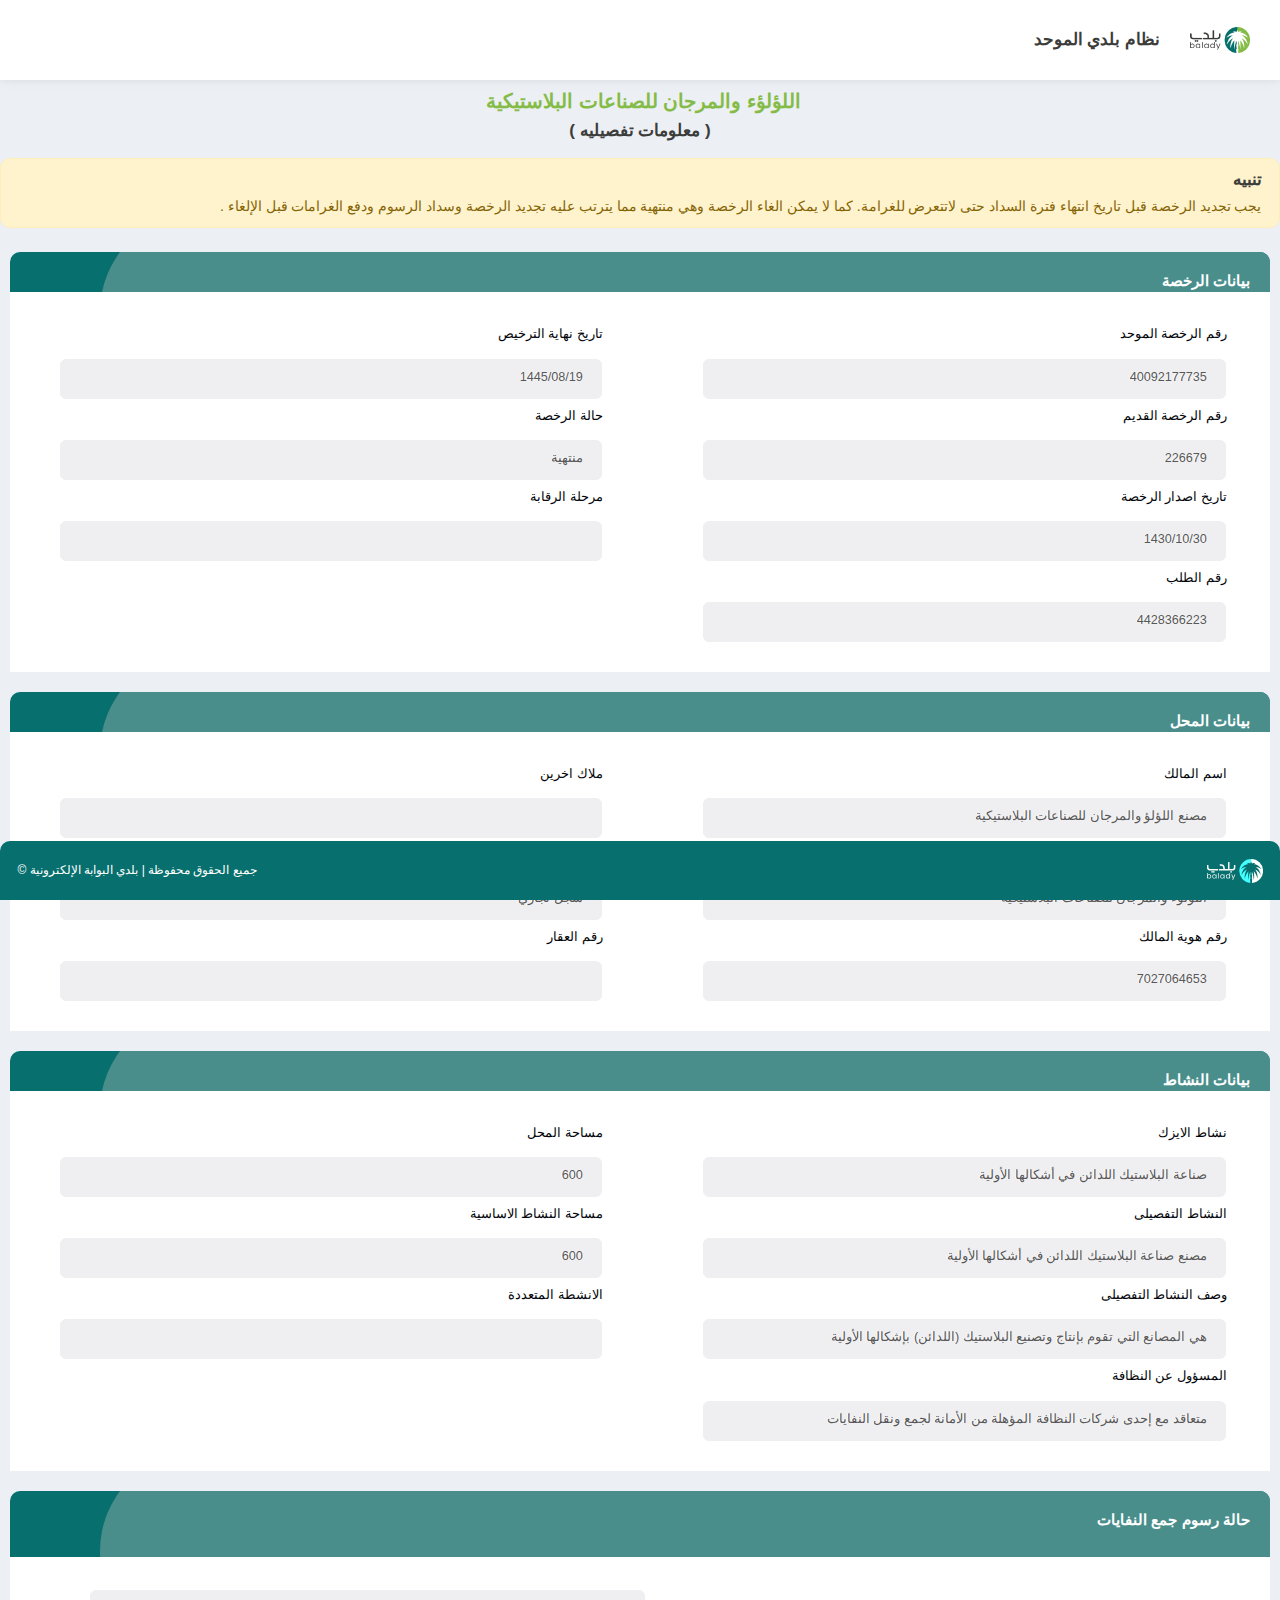
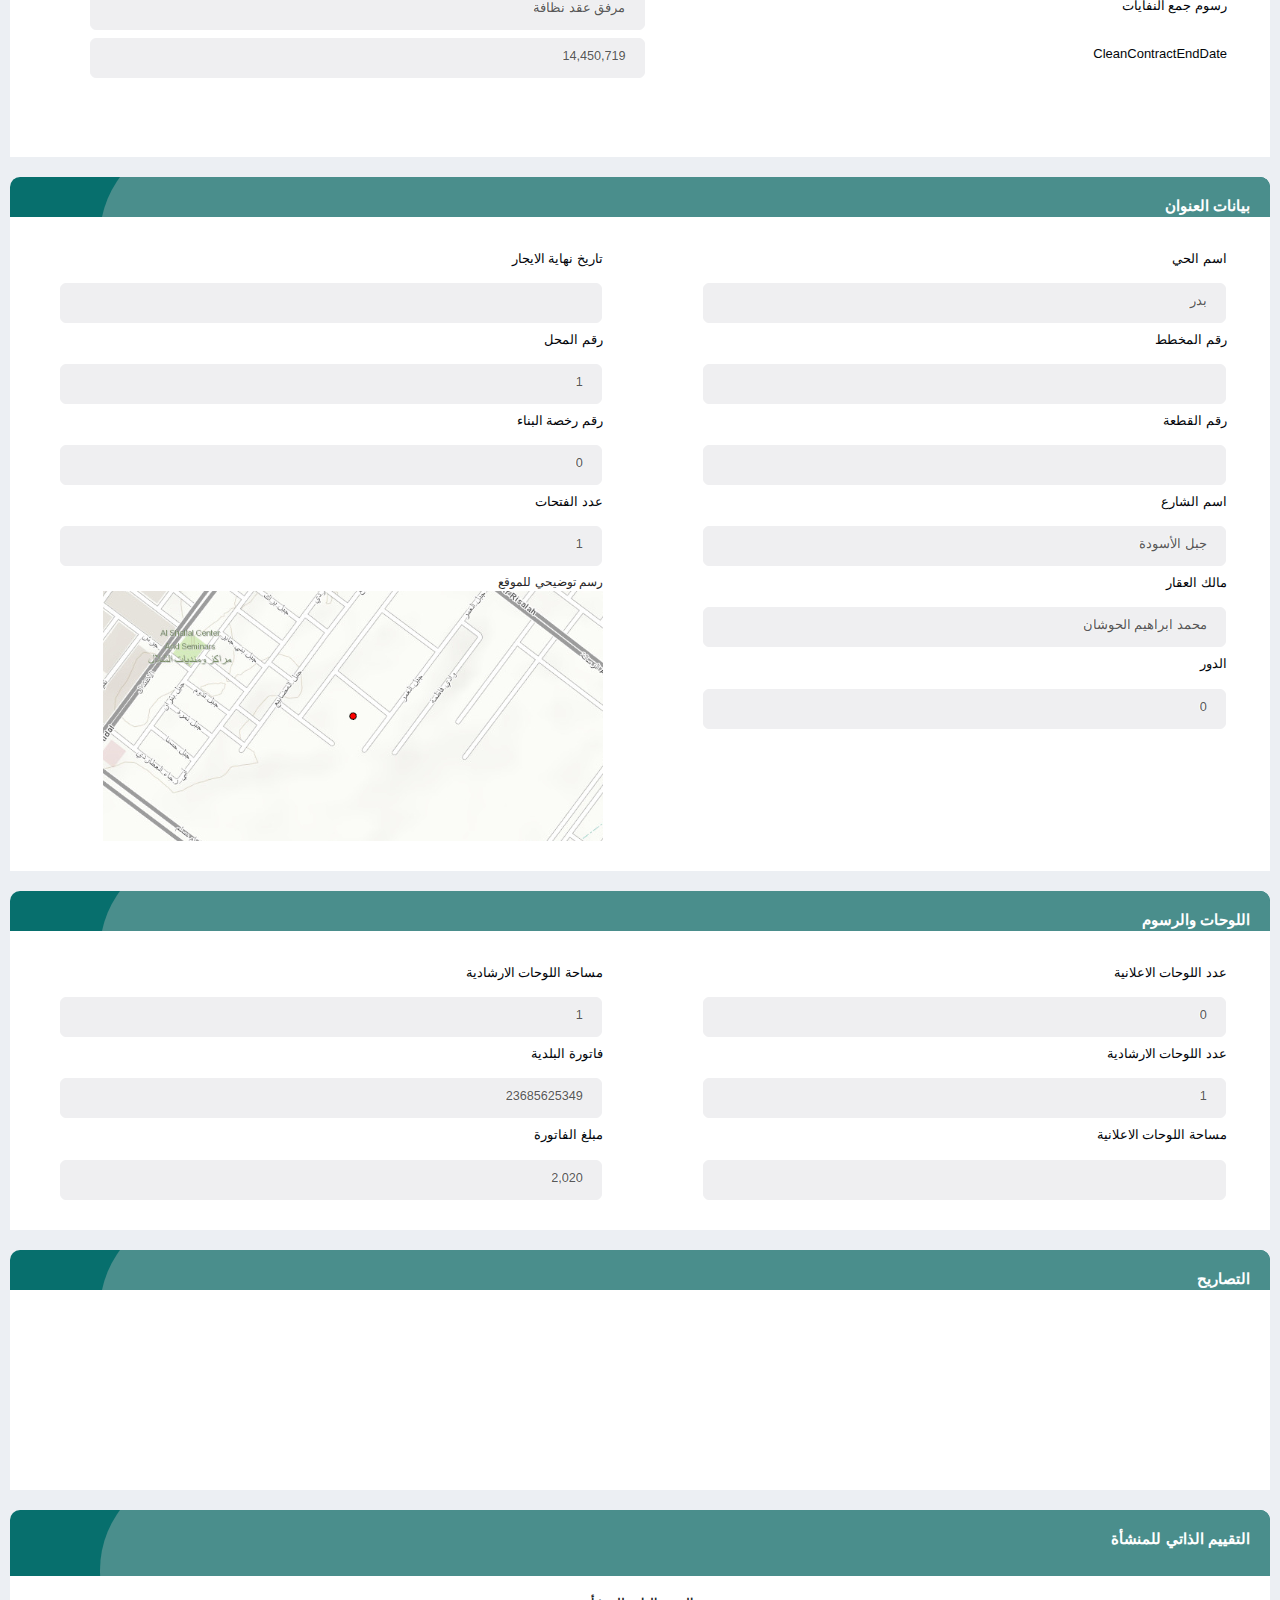
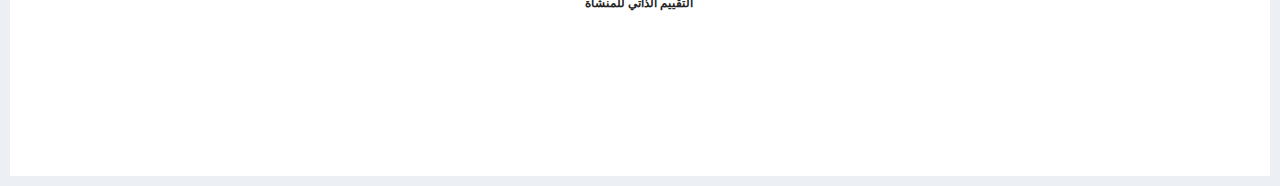
==== index.html @ 59741f74 "fix" ====
<!DOCTYPE html>
<!-- saved from url=(0180)https://ebalady.momra.gov.sa/commercial/faces/LicencesDetail.jsf;jsessionid=g1L6A8FJ-UiCAwUPa-WXyd2KSalefdSKQhQAoCjek-YLvc-sAcTL!297553697?data=bGljZW5zZU51bWJlcj00MDA5MjE3NzczNQ== -->
<html class="p_AFMaximized" dir="rtl" lang="ar">

<head>
  <meta http-equiv="Content-Type" content="text/html; charset=UTF-8">
  <title>تفاصيل رخصة تجارية</title>
  <script>if (window.history && window.history.replaceState) window.history.replaceState(null, null, document.location.href.replace(/_afrLoop=[^&^#]*&*|_afrWindowMode=[^&^#]*&*|Adf-Window-Id=[^&^#]*&*|_afrPage=[^&^#]*&*|_afrRedirect=[^&^#]*&*|Adf-Page-Id=[^&^#]*&*|_afrMT=[^&^#]*&*|_afrFS=[^&^#]*&*|_afrMFW=[^&^#]*&*|_afrMFH=[^&^#]*&*|_afrMFDH=[^&^#]*&*|_afrMFDW=[^&^#]*&*|_afrMFC=[^&^#]*&*|_afrMFCI=[^&^#]*&*|_afrMFM=[^&^#]*&*|_afrMFR=[^&^#]*&*|_afrMFG=[^&^#]*&*|_afrMFS=[^&^#]*&*|_afrMFO=[^&^#]*&*|_afrTC=[^&^#]*&*|/g, '').replace(/[\?&]+$|[\?&]+(?=#)/, ''));</script>
  <link data-afr-stylesheet="true" rel="stylesheet" type="text/css" afrres="true" href="./تفاصيل رخصة تجارية_files/css">
  <link data-afr-stylesheet="true" rel="stylesheet" type="text/css" afrres="true"
    href="./تفاصيل رخصة تجارية_files/css(1)">
  <link data-afr-stylesheet="true" rel="stylesheet" type="text/css" afrres="true"
    href="./تفاصيل رخصة تجارية_files/bootstrap.min.css">
  <link data-afr-stylesheet="true" rel="stylesheet" type="text/css" afrres="true"
    href="./تفاصيل رخصة تجارية_files/lite-blue.css">
  <link data-afr-stylesheet="true" rel="stylesheet" type="text/css" afrres="true"
    href="./تفاصيل رخصة تجارية_files/datatables.min.css">
  <link data-afr-stylesheet="true" rel="stylesheet" type="text/css" afrres="true"
    href="./تفاصيل رخصة تجارية_files/custom2.css">
  <link data-afr-stylesheet="true" rel="stylesheet" type="text/css" afrres="true"
    href="./تفاصيل رخصة تجارية_files/responsive.css">
  <link data-afr-stylesheet="1" rel="stylesheet" type="text/css" charset="UTF-8"
    href="./تفاصيل رخصة تجارية_files/commercial-desktop-mcupw1--d-webkit-537-d-rtl-d--s-s-c.css">
  <link type="text/css" rel="stylesheet" href="./تفاصيل رخصة تجارية_files/css2">
</head>

<body class="x13d p_AFMaximized" data-new-gr-c-s-check-loaded="14.1157.0" data-gr-ext-installed="">
  <noscript>&#1578;&#1587;&#1578;&#1582;&#1583;&#1605; &#1607;&#1584;&#1607; &#1575;&#1604;&#1589;&#1601;&#1581;&#1577;
    &#1580;&#1575;&#1601;&#1575; &#1575;&#1587;&#1603;&#1585;&#1576;&#1578;&#1548; &#1608;&#1605;&#1606; &#1579;&#1605;
    &#1601;&#1607;&#1610; &#1578;&#1578;&#1591;&#1604;&#1576; &#1605;&#1578;&#1589;&#1601;&#1581;&#1611;&#1575;
    &#1605;&#1583;&#1593;&#1608;&#1605;&#1611;&#1575; &#1576;&#1580;&#1575;&#1601;&#1575;
    &#1575;&#1587;&#1603;&#1585;&#1576;&#1578;. &#1575;&#1604;&#1605;&#1578;&#1589;&#1601;&#1581;
    &#1604;&#1583;&#1610;&#1603; &#1594;&#1610;&#1585; &#1605;&#1583;&#1593;&#1608;&#1605;
    &#1576;&#1580;&#1575;&#1601;&#1575; &#1575;&#1587;&#1603;&#1585;&#1576;&#1578;.</noscript>
  <style>
    .x1fo {
      display: table;
      position: fixed;
      top: 0px;
      width: 100%;
      height: 100%;
      background-color: white;
      color: black;
      z-index: 3201;
      left: auto;
      right: 0px
    }

    .x1fp {
      display: table-cell;
      vertical-align: middle;
      text-align: center
    }

    .x1fq {
      display: table;
      margin-left: auto;
      margin-right: auto;
      white-space: nowrap
    }

    .x1fr {
      font-family: 'JF Flat Regular', Sans-Serif;
      display: none
    }
  </style>
  <div id="afr::Splash" class="x1fo" style="display: none;">
    <div class="x1fp"><span class="x1fq"><span class="x1fr">جارٍ التحميل...</span></span></div>
  </div>
  <script type="text/javascript"
    language="javascript">function AdfUpdateSplashDisplay(d) { document.getElementById('afr::Splash').style.display = d; } try { if (window.localStorage) { if (window.localStorage.getItem('oracle.adfinternal.view.rich.splashScreenShown')) { AdfUpdateSplashDisplay('none'); window.AdfSplashHideTime = (new Date()).getTime(); } else { window.localStorage.setItem('oracle.adfinternal.view.rich.splashScreenShown', 1); } } } catch (e) { }</script>
  <script type="text/javascript"
    language="javascript">function AdfAddStyleSheet(h) { var l = document.createElement('link'); l.setAttribute('data-afr-stylesheet', '1'); l.setAttribute('rel', 'stylesheet'); l.setAttribute('type', 'text/css'); l.setAttribute('charset', 'UTF-8'); l.setAttribute('href', h); document.getElementsByTagName('head')[0].appendChild(l); } AdfAddStyleSheet('/commercial/adf/styles/cache/commercial-desktop-mcupw1--d-webkit-537-d-rtl-d--s-s-c.css');</script>
  <script type="text/javascript" src="./تفاصيل رخصة تجارية_files/Localepwuhh9.js.download"></script>
  <script type="text/javascript" src="./تفاصيل رخصة تجارية_files/boot-90btl4.js.download"></script>
  <script type="text/javascript"></script>
  <script type="text/javascript"
    language="javascript">if (window.AdfSplashHideTime && ((new Date()).getTime() - AdfSplashHideTime > 300)) { AdfUpdateSplashDisplay('block'); }</script>
  <script
    type="text/javascript">AdfLogger.DEFAULT_LEVEL = AdfLogger.OFF; var checkAgentSupport = true; AdfAgent._MIN_IE_VERSION = parseFloat(9.0); AdfAgent._MIN_CHROME_VERSION = parseFloat(18.0); AdfAgent._MIN_SAFARI_VERSION = parseFloat(5.0); AdfAgent._MIN_FIREFOX_VERSION = parseFloat(14.0); AdfAgent._UNSUPPORTED_BROWSER_ALERT = "أنت تستخدم متصفحًا غير مدعوم. المتصفحات المدعومة هي Internet Explorer 9.0 والإصدارات التالية، ومتصفح Firefox 14.0 والإصدارات التالية، ومتصفح Safari 5.0 والإصدارات التالية، ومتصفح Google Chrome 18.0 والإصدارات التالية."; AdfAgent.setInstance(AdfAgent.getAgent(window)); var lookAndFeel = new AdfDhtmlLookAndFeel(window); AdfAgent._LOG_WRITERS = "NativeLogWriter"; AdfPage.setInstance(lookAndFeel.createPage()); var page = AdfPage.PAGE; page.setBaseResourceUrl("/commercial"); page.__setAutomationEnabled(false); page.__setCssSelectorsUncompressed(false); page.setAnimationEnabled(true); page.__setSessionIdentifier('g1L6A8FJ-UiCAwUPa-WXyd2KSalefdSKQhQAoCjek-YLvc-sAcTL!297553697!1709296566601'); page.__setOutputMode('default'); page.__disableDirtyDataRetainPPR()</script>
  <script type="text/javascript" src="./تفاصيل رخصة تجارية_files/core-xty4fu.js.download"></script>
  <script type="text/javascript" src="./تفاصيل رخصة تجارية_files/AdfTranslations-faz1oq_ar.js.download"></script>
  <script type="text/javascript" src="./تفاصيل رخصة تجارية_files/jquery.min.js.download"></script>
  <script type="text/javascript" src="./تفاصيل رخصة تجارية_files/jquery-3.3.1.min.js.download"></script>
  <script type="text/javascript" src="./تفاصيل رخصة تجارية_files/init.js.download"></script><iframe
    name="afr::PushIframe" id="afr::PushIframe" style="display:none"
    src="./تفاصيل رخصة تجارية_files/blank.html"></iframe><input type="hidden" id="oracle.adf.view.faces.RICH_UPDATE">
  <div id="d1" class=""><a id="d1::skip"
      href="https://ebalady.momra.gov.sa/commercial/faces/LicencesDetail.jsf;jsessionid=g1L6A8FJ-UiCAwUPa-WXyd2KSalefdSKQhQAoCjek-YLvc-sAcTL!297553697?data=bGljZW5zZU51bWJlcj00MDA5MjE3NzczNQ==#"
      class="x19i" style="display: none;">التخطي إلى المحتوى الرئيسي.</a><span id="afr::ATStatus"
      class="p_OraHiddenLabel" role="status" aria-live="polite" aria-atomic="true"></span>

    <meta name="viewport" content="width=device-width, height=device-height, initial-scale=1.0, viewport-fit=cover">
    <meta name="apple-mobile-web-app-capable" content="yes">
    <meta http-equiv="X-UA-Compatible" content="IE=edge">
    <meta name="robots" content="noindex">
    <link rel="shortcut icon" type="image/x-icon"
      href="https://apps.balady.gov.sa/baladycdn/backend/v1/assets/images/fav.ico">
    <div class=""><span id="dc_pgl5" class="main-header x1a"><span id="pt_pgl3" class="logo x1a"><img id="pt_i1"
            class="xl0" src="./تفاصيل رخصة تجارية_files/logo.png"></span><span id="dc_pgl4" class="d-flex x1a">
          <h4 class="m-0"><span class="mr-2">نظام بلدي الموحد</span>
          </h4>
        </span>
        <div style="margin: auto">
          &nbsp;
        </div>
      </span>
    </div>
    <form id="f1" name="f1" class="x137" method="POST"
      action="https://ebalady.momra.gov.sa/commercial/faces/LicencesDetail.jsf">
      <div id="r1" class="xui"><span id="r1:0:pgl001" class="row x1a"
          style="justify-content: center; margin: 10px auto ;"><span id="r1:0:pgl02" class="col-md-12 x1a">
            <h3 style="color: #85bc47;text-align: center;"><span class="mr-2" id="r1:0:ot1">اللؤلؤء والمرجان للصناعات
                البلاستيكية</span>
            </h3>
          </span>
          <h4>( معلومات تفصيليه )</h4>
        </span><span id="r1:0:j_id747957323_7415e55f" class="alert alert-warning x1a" style="text-align: justify;">
          <h4>تنبيه</h4>
          يجب تجديد الرخصة قبل تاريخ انتهاء فترة السداد حتى لاتتعرض للغرامة. كما لا يمكن الغاء الرخصة وهي منتهية مما
          يترتب
          عليه تجديد الرخصة وسداد الرسوم ودفع الغرامات قبل الإلغاء .
        </span>
        <div id="r1:0:pb01" class="xt7" style="max-height:100% !important;">
          <table class="xuk p_AFCore p_AFDefault p_AFNotDisclosed" cellpadding="0" cellspacing="0" border="0" width="0"
            summary="" role="presentation">
            <tbody>
              <tr>
                <td style="white-space:nowrap" class="xv0">
                  <h1 class="xv2">بيانات الرخصة</h1>
                </td>
              </tr>
            </tbody>
          </table>
          <div class="xvl p_AFCore p_AFDefault">
            <div class="x5s p_AFCore p_AFDefault" id="r1:0:pb01::content">
              <div id="r1:0:pfl001" class="x19">
                <table cellpadding="0" cellspacing="0" border="0" summary="" role="presentation" style="width: auto">
                  <tbody>
                    <tr>
                      <td class="x4w" colspan="1" width="50%">
                        <table cellpadding="0" cellspacing="0" border="0" width="100%" summary="" role="presentation">
                          <tbody>
                            <tr>
                              <td>
                                <table class="x1u p_AFReadOnly" id="r1:0:it26" cellpadding="0" cellspacing="0"
                                  border="0" summary="" role="presentation">
                                  <tbody>
                                    <tr>
                                      <td class="xu x50" valign="top"><label class="af_inputText_label-text">رقم الرخصة
                                          الموحد</label></td>
                                    </tr>
                                    <tr>
                                      <td valign="top" class="xvo"><span id="r1:0:it26::content" style="width:9em;"
                                          class="x25">40092177735</span></td>
                                    </tr>
                                  </tbody>
                                </table>
                              </td>
                            </tr>
                            <tr>
                              <td>
                                <table class="x1u p_AFReadOnly" id="r1:0:it27" cellpadding="0" cellspacing="0"
                                  border="0" summary="" role="presentation">
                                  <tbody>
                                    <tr>
                                      <td class="xu x50" valign="top"><label class="af_inputText_label-text">رقم الرخصة
                                          القديم</label></td>
                                    </tr>
                                    <tr>
                                      <td valign="top" class="xvo"><span id="r1:0:it27::content" style="width:15em;"
                                          class="x25">226679</span>
                                        <script type="text/javascript">var _locale = 'ar'; var _tLocale = 'ar';</script>
                                        <script type="text/javascript"
                                          src="./تفاصيل رخصة تجارية_files/LocaleElements_arpwuhh9.js.download"></script>
                                        <script type="text/javascript"
                                          src="./تفاصيل رخصة تجارية_files/CoreFmtpwuhh9.js.download"></script>
                                      </td>
                                    </tr>
                                  </tbody>
                                </table>
                              </td>
                            </tr>
                            <tr>
                              <td>
                                <table class="x1u p_AFReadOnly" id="r1:0:it29" cellpadding="0" cellspacing="0"
                                  border="0" summary="" role="presentation">
                                  <tbody>
                                    <tr>
                                      <td class="xu x50" valign="top"><label class="af_inputText_label-text">تاريخ اصدار
                                          الرخصة</label></td>
                                    </tr>
                                    <tr>
                                      <td valign="top" class="xvo"><span id="r1:0:it29::content" style="width:2000em;"
                                          class="x25">1430/10/30</span></td>
                                    </tr>
                                  </tbody>
                                </table>
                              </td>
                            </tr>
                            <tr>
                              <td>
                                <table class="x1u p_AFReadOnly" id="r1:0:it28" cellpadding="0" cellspacing="0"
                                  border="0" summary="" role="presentation">
                                  <tbody>
                                    <tr>
                                      <td class="xu x50" valign="top"><label class="af_inputText_label-text">رقم
                                          الطلب</label></td>
                                    </tr>
                                    <tr>
                                      <td valign="top" class="xvo"><span id="r1:0:it28::content" style="width:9em;"
                                          class="x25">4428366223</span></td>
                                    </tr>
                                  </tbody>
                                </table>
                              </td>
                            </tr>
                          </tbody>
                        </table>
                      </td>
                      <td class="x4w" colspan="1">
                        <table cellpadding="0" cellspacing="0" border="0" width="100%" summary="" role="presentation">
                          <tbody>
                            <tr>
                              <td>
                                <table class="x1u p_AFReadOnly" id="r1:0:it2" cellpadding="0" cellspacing="0" border="0"
                                  summary="" role="presentation">
                                  <tbody>
                                    <tr>
                                      <td class="xu x50" valign="top"><label class="af_inputText_label-text">تاريخ نهاية
                                          الترخيص</label></td>
                                    </tr>
                                    <tr>
                                      <td valign="top" class="xvo"><span id="r1:0:it2::content" style="width:2000em;"
                                          class="x25">1445/08/19</span></td>
                                    </tr>
                                  </tbody>
                                </table>
                              </td>
                            </tr>
                            <tr>
                              <td>
                                <table class="x1u p_AFReadOnly" id="r1:0:it88" cellpadding="0" cellspacing="0"
                                  border="0" summary="" role="presentation">
                                  <tbody>
                                    <tr>
                                      <td class="xu x50" valign="top"><label class="af_inputText_label-text">حالة
                                          الرخصة</label></td>
                                    </tr>
                                    <tr>
                                      <td valign="top" class="xvo"><span id="r1:0:it88::content" style="width:2000em;"
                                          class="x25">منتهية</span></td>
                                    </tr>
                                  </tbody>
                                </table>
                              </td>
                            </tr>
                            <tr>
                              <td>
                                <table class="x1u p_AFReadOnly" id="r1:0:it98" cellpadding="0" cellspacing="0"
                                  border="0" summary="" role="presentation">
                                  <tbody>
                                    <tr>
                                      <td class="xu x50" valign="top"><label class="af_inputText_label-text">مرحلة
                                          الرقابة</label></td>
                                    </tr>
                                    <tr>
                                      <td valign="top" class="xvo"><span id="r1:0:it98::content" style="width:2000em;"
                                          class="x25"></span></td>
                                    </tr>
                                  </tbody>
                                </table>
                              </td>
                            </tr>
                          </tbody>
                        </table>
                      </td>
                    </tr>
                  </tbody>
                </table>
              </div>
            </div>
          </div>
        </div>
        <div id="r1:0:pb02" class="xt7" style="max-height:100% !important;">
          <table class="xuk p_AFCore p_AFDefault p_AFNotDisclosed" cellpadding="0" cellspacing="0" border="0" width="0"
            summary="" role="presentation">
            <tbody>
              <tr>
                <td style="white-space:nowrap" class="xv0">
                  <h1 class="xv2">بيانات المحل</h1>
                </td>
              </tr>
            </tbody>
          </table>
          <div class="xvl p_AFCore p_AFDefault">
            <div class="x5s p_AFCore p_AFDefault" id="r1:0:pb02::content">
              <div id="r1:0:pfl002" class="x19">
                <table cellpadding="0" cellspacing="0" border="0" summary="" role="presentation" style="width: auto">
                  <tbody>
                    <tr>
                      <td class="x4w" colspan="1" width="50%">
                        <table cellpadding="0" cellspacing="0" border="0" width="100%" summary="" role="presentation">
                          <tbody>
                            <tr>
                              <td>
                                <table class="x1u p_AFReadOnly" id="r1:0:it31" cellpadding="0" cellspacing="0"
                                  border="0" summary="" role="presentation">
                                  <tbody>
                                    <tr>
                                      <td class="xu x50" valign="top"><label class="af_inputText_label-text">اسم
                                          المالك</label></td>
                                    </tr>
                                    <tr>
                                      <td valign="top" class="xvo"><span id="r1:0:it31::content" style="width:2000em;"
                                          class="x25">مصنع اللؤلؤ والمرجان للصناعات البلاستيكية </span></td>
                                    </tr>
                                  </tbody>
                                </table>
                              </td>
                            </tr>
                            <tr>
                              <td>
                                <table class="x1u p_AFReadOnly" id="r1:0:it55" cellpadding="0" cellspacing="0"
                                  border="0" summary="" role="presentation">
                                  <tbody>
                                    <tr>
                                      <td class="xu x50" valign="top"><label class="af_inputText_label-text">اسم
                                          المحل</label></td>
                                    </tr>
                                    <tr>
                                      <td valign="top" class="xvo"><span id="r1:0:it55::content" style="width:250em;"
                                          class="x25">اللؤلؤء والمرجان للصناعات البلاستيكية</span></td>
                                    </tr>
                                  </tbody>
                                </table>
                              </td>
                            </tr>
                            <tr>
                              <td>
                                <table class="x1u p_AFReadOnly" id="r1:0:it32" cellpadding="0" cellspacing="0"
                                  border="0" summary="" role="presentation">
                                  <tbody>
                                    <tr>
                                      <td class="xu x50" valign="top"><label class="af_inputText_label-text">رقم هوية
                                          المالك</label></td>
                                    </tr>
                                    <tr>
                                      <td valign="top" class="xvo"><span id="r1:0:it32::content" style="width:127em;"
                                          class="x25">7027064653</span></td>
                                    </tr>
                                  </tbody>
                                </table>
                              </td>
                            </tr>
                          </tbody>
                        </table>
                      </td>
                      <td class="x4w" colspan="1">
                        <table cellpadding="0" cellspacing="0" border="0" width="100%" summary="" role="presentation">
                          <tbody>
                            <tr>
                              <td>
                                <table class="x1u p_AFReadOnly" id="r1:0:it34" cellpadding="0" cellspacing="0"
                                  border="0" summary="" role="presentation">
                                  <tbody>
                                    <tr>
                                      <td class="xu x50" valign="top"><label class="af_inputText_label-text">ملاك
                                          اخرين</label></td>
                                    </tr>
                                    <tr>
                                      <td valign="top" class="xvo"><span id="r1:0:it34::content" style="width:127em;"
                                          class="x25"></span></td>
                                    </tr>
                                  </tbody>
                                </table>
                              </td>
                            </tr>
                            <tr>
                              <td>
                                <table class="x1u p_AFReadOnly" id="r1:0:it36" cellpadding="0" cellspacing="0"
                                  border="0" summary="" role="presentation">
                                  <tbody>
                                    <tr>
                                      <td class="xu x50" valign="top"><label class="af_inputText_label-text">نوع هوية
                                          المالك</label></td>
                                    </tr>
                                    <tr>
                                      <td valign="top" class="xvo"><span id="r1:0:it36::content" style="width:2000em;"
                                          class="x25">سجل تجاري</span></td>
                                    </tr>
                                  </tbody>
                                </table>
                              </td>
                            </tr>
                            <tr>
                              <td>
                                <table class="x1u p_AFReadOnly" id="r1:0:it9" cellpadding="0" cellspacing="0" border="0"
                                  summary="" role="presentation">
                                  <tbody>
                                    <tr>
                                      <td class="xu x50" valign="top"><label class="af_inputText_label-text">رقم
                                          العقار</label></td>
                                    </tr>
                                    <tr>
                                      <td valign="top" class="xvo"><span id="r1:0:it9::content" style="width:50em;"
                                          class="x25"></span></td>
                                    </tr>
                                  </tbody>
                                </table>
                              </td>
                            </tr>
                          </tbody>
                        </table>
                      </td>
                    </tr>
                  </tbody>
                </table>
              </div>
            </div>
          </div>
        </div>
        <div id="r1:0:pb03" class="xt7" style="max-height:100% !important;">
          <table class="xuk p_AFCore p_AFDefault p_AFNotDisclosed" cellpadding="0" cellspacing="0" border="0" width="0"
            summary="" role="presentation">
            <tbody>
              <tr>
                <td style="white-space:nowrap" class="xv0">
                  <h1 class="xv2">بيانات النشاط</h1>
                </td>
              </tr>
            </tbody>
          </table>
          <div class="xvl p_AFCore p_AFDefault">
            <div class="x5s p_AFCore p_AFDefault" id="r1:0:pb03::content">
              <div id="r1:0:pfl003" class="x19">
                <table cellpadding="0" cellspacing="0" border="0" summary="" role="presentation" style="width: auto">
                  <tbody>
                    <tr>
                      <td class="x4w" colspan="1" width="50%">
                        <table cellpadding="0" cellspacing="0" border="0" width="100%" summary="" role="presentation">
                          <tbody>
                            <tr>
                              <td>
                                <table class="x1u p_AFReadOnly" id="r1:0:it54" cellpadding="0" cellspacing="0"
                                  border="0" summary="" role="presentation">
                                  <tbody>
                                    <tr>
                                      <td class="xu x50" valign="top"><label class="af_inputText_label-text">نشاط
                                          الايزك</label></td>
                                    </tr>
                                    <tr>
                                      <td valign="top" class="xvo"><span id="r1:0:it54::content" style="width:500em;"
                                          class="x25">صناعة البلاستيك اللدائن في أشكالها الأولية</span></td>
                                    </tr>
                                  </tbody>
                                </table>
                              </td>
                            </tr>
                            <tr>
                              <td>
                                <table class="x1u p_AFReadOnly" id="r1:0:it53" cellpadding="0" cellspacing="0"
                                  border="0" summary="" role="presentation">
                                  <tbody>
                                    <tr>
                                      <td class="xu x50" valign="top"><label class="af_inputText_label-text">النشاط
                                          التفصيلى</label></td>
                                    </tr>
                                    <tr>
                                      <td valign="top" class="xvo"><span id="r1:0:it53::content" style="width:2000em;"
                                          class="x25">مصنع صناعة البلاستيك اللدائن في أشكالها الأولية</span></td>
                                    </tr>
                                  </tbody>
                                </table>
                              </td>
                            </tr>
                            <tr>
                              <td>
                                <table class="x1u p_AFReadOnly" id="r1:0:it7" cellpadding="0" cellspacing="0" border="0"
                                  summary="" role="presentation">
                                  <tbody>
                                    <tr>
                                      <td class="xu x50" valign="top"><label class="af_inputText_label-text">وصف النشاط
                                          التفصيلى</label></td>
                                    </tr>
                                    <tr>
                                      <td valign="top" class="xvo"><span id="r1:0:it7::content" style="width:2000em;"
                                          class="x25">هي المصانع التي تقوم بإنتاج وتصنيع البلاستيك (اللدائن) بإشكالها
                                          الأولية</span></td>
                                    </tr>
                                  </tbody>
                                </table>
                              </td>
                            </tr>
                            <tr>
                              <td>
                                <table class="x1u p_AFReadOnly" id="r1:0:it60" cellpadding="0" cellspacing="0"
                                  border="0" summary="" role="presentation">
                                  <tbody>
                                    <tr>
                                      <td class="xu x50" valign="top"><label class="af_inputText_label-text">المسؤول عن
                                          النظافة</label></td>
                                    </tr>
                                    <tr>
                                      <td valign="top" class="xvo"><span id="r1:0:it60::content" style="width:33em;"
                                          class="x25">متعاقد مع إحدى شركات النظافة المؤهلة من الأمانة لجمع ونقل
                                          النفايات</span></td>
                                    </tr>
                                  </tbody>
                                </table>
                              </td>
                            </tr>
                          </tbody>
                        </table>
                      </td>
                      <td class="x4w" colspan="1">
                        <table cellpadding="0" cellspacing="0" border="0" width="100%" summary="" role="presentation">
                          <tbody>
                            <tr>
                              <td>
                                <table class="x1u p_AFReadOnly" id="r1:0:it58" cellpadding="0" cellspacing="0"
                                  border="0" summary="" role="presentation">
                                  <tbody>
                                    <tr>
                                      <td class="xu x50" valign="top"><label class="af_inputText_label-text">مساحة
                                          المحل</label></td>
                                    </tr>
                                    <tr>
                                      <td valign="top" class="xvo"><span id="r1:0:it58::content" style="width:63em;"
                                          class="x25">600</span></td>
                                    </tr>
                                  </tbody>
                                </table>
                              </td>
                            </tr>
                            <tr>
                              <td>
                                <table class="p_AFHoverTarget x1u p_AFReadOnly" id="r1:0:it8" cellpadding="0"
                                  cellspacing="0" border="0" summary="" role="presentation">
                                  <tbody>
                                    <tr>
                                      <td class="xu x50" valign="top"><label class="af_inputText_label-text">مساحة
                                          النشاط الاساسية</label></td>
                                    </tr>
                                    <tr>
                                      <td valign="top" class="xvo"><span id="r1:0:it8::content" class="x25">600</span>
                                      </td>
                                    </tr>
                                  </tbody>
                                </table>
                              </td>
                            </tr>
                            <tr>
                              <td>
                                <table class="x1u p_AFReadOnly" id="r1:0:it5" cellpadding="0" cellspacing="0" border="0"
                                  summary="" role="presentation">
                                  <tbody>
                                    <tr>
                                      <td class="xu x50" valign="top"><label class="af_inputText_label-text">الانشطة
                                          المتعددة</label></td>
                                    </tr>
                                    <tr>
                                      <td valign="top" class="xvo"><span id="r1:0:it5::content" style="width:2000em;"
                                          class="x25"></span></td>
                                    </tr>
                                  </tbody>
                                </table>
                              </td>
                            </tr>
                          </tbody>
                        </table>
                      </td>
                    </tr>
                  </tbody>
                </table>
              </div>
            </div>
          </div>
        </div>
        <div id="r1:0:pb1" class="xt7">
          <table class="xuk p_AFCore p_AFDefault" cellpadding="0" cellspacing="0" border="0" width="0" summary=""
            role="presentation">
            <tbody>
              <tr>
                <td class="xuy"><a role="button" aria-expanded="true" aria-controls="r1:0:pb1::content"
                    aria-label="طي حالة رسوم جمع النفايات"
                    href="https://ebalady.momra.gov.sa/commercial/faces/LicencesDetail.jsf;jsessionid=g1L6A8FJ-UiCAwUPa-WXyd2KSalefdSKQhQAoCjek-YLvc-sAcTL!297553697?data=bGljZW5zZU51bWJlcj00MDA5MjE3NzczNQ==#"
                    onclick="this.focus();return false" class="xxp x214" id="r1:0:pb1::_afrDscl"
                    title="طي حالة رسوم جمع النفايات"></a></td>
                <td style="white-space:nowrap" class="xv0">
                  <h1 class="xv2">حالة رسوم جمع النفايات</h1>
                </td>
              </tr>
            </tbody>
          </table>
          <div class="xvl p_AFCore p_AFDefault">
            <div class="x5s p_AFCore p_AFDefault" id="r1:0:pb1::content">
              <div id="r1:0:pfl1" class="x19">
                <table cellpadding="0" cellspacing="0" border="0" summary="" role="presentation" style="width: auto">
                  <tbody>
                    <tr>
                      <td class="x4w" colspan="1">
                        <table cellpadding="0" cellspacing="0" border="0" width="100%" summary="" role="presentation">
                          <tbody>
                            <tr>
                              <td></td>
                              <td></td>
                            </tr>
                            <tr class="x1u p_AFReadOnly" id="r1:0:it1850">
                              <td class="xu x4z" valign="top"><label class="af_inputText_label-text">رسوم جمع
                                  النفايات</label></td>
                              <td valign="top" class="xvo"><span id="r1:0:it1850::content" class="x25">مرفق عقد
                                  نظافة</span></td>
                            </tr>
                            <tr class="x1u p_AFReadOnly" style="display:none" id="r1:0:it10">
                              <td class="xu x4z" valign="top"><label
                                  class="af_inputText_label-text">CleanContractNumber</label></td>
                              <td valign="top" class="xvo"><span id="r1:0:it10::content" class="x25"></span></td>
                            </tr>
                            <tr class="x1u p_AFReadOnly" id="r1:0:it12">
                              <td class="xu x4z" valign="top"><label
                                  class="af_inputText_label-text">CleanContractEndDate</label></td>
                              <td valign="top" class="xvo"><span id="r1:0:it12::content" style="width:9em;"
                                  class="x25">14,450,719</span></td>
                            </tr>
                          </tbody>
                        </table>
                      </td>
                    </tr>
                  </tbody>
                </table>
              </div>
            </div>
          </div>
        </div>
        <div id="r1:0:pb04" class="xt7" style="max-height:100% !important;">
          <table class="xuk p_AFCore p_AFDefault p_AFNotDisclosed" cellpadding="0" cellspacing="0" border="0" width="0"
            summary="" role="presentation">
            <tbody>
              <tr>
                <td style="white-space:nowrap" class="xv0">
                  <h1 class="xv2">بيانات العنوان</h1>
                </td>
              </tr>
            </tbody>
          </table>
          <div class="xvl p_AFCore p_AFDefault">
            <div class="x5s p_AFCore p_AFDefault" id="r1:0:pb04::content">
              <div id="r1:0:pfl004" class="x19">
                <table cellpadding="0" cellspacing="0" border="0" summary="" role="presentation" style="width: auto">
                  <tbody>
                    <tr>
                      <td class="x4w" colspan="1" width="50%">
                        <table cellpadding="0" cellspacing="0" border="0" width="100%" summary="" role="presentation">
                          <tbody>
                            <tr>
                              <td>
                                <table class="x1u p_AFReadOnly" id="r1:0:it16" cellpadding="0" cellspacing="0"
                                  border="0" summary="" role="presentation">
                                  <tbody>
                                    <tr>
                                      <td class="xu x50" valign="top"><label class="af_inputText_label-text">اسم
                                          الحي</label></td>
                                    </tr>
                                    <tr>
                                      <td valign="top" class="xvo"><span id="r1:0:it16::content" style="width:2000em;"
                                          class="x25">بدر</span></td>
                                    </tr>
                                  </tbody>
                                </table>
                              </td>
                            </tr>
                            <tr>
                              <td>
                                <table class="x1u p_AFReadOnly" id="r1:0:it49" cellpadding="0" cellspacing="0"
                                  border="0" summary="" role="presentation">
                                  <tbody>
                                    <tr>
                                      <td class="xu x50" valign="top"><label class="af_inputText_label-text">رقم
                                          المخطط</label></td>
                                    </tr>
                                    <tr>
                                      <td valign="top" class="xvo"><span id="r1:0:it49::content" style="width:25em;"
                                          class="x25"></span></td>
                                    </tr>
                                  </tbody>
                                </table>
                              </td>
                            </tr>
                            <tr>
                              <td>
                                <table class="x1u p_AFReadOnly" id="r1:0:it50" cellpadding="0" cellspacing="0"
                                  border="0" summary="" role="presentation">
                                  <tbody>
                                    <tr>
                                      <td class="xu x50" valign="top"><label class="af_inputText_label-text">رقم
                                          القطعة</label></td>
                                    </tr>
                                    <tr>
                                      <td valign="top" class="xvo"><span id="r1:0:it50::content" style="width:10em;"
                                          class="x25"></span></td>
                                    </tr>
                                  </tbody>
                                </table>
                              </td>
                            </tr>
                            <tr>
                              <td>
                                <table class="x1u p_AFReadOnly" id="r1:0:it42" cellpadding="0" cellspacing="0"
                                  border="0" summary="" role="presentation">
                                  <tbody>
                                    <tr>
                                      <td class="xu x50" valign="top"><label class="af_inputText_label-text">اسم
                                          الشارع</label></td>
                                    </tr>
                                    <tr>
                                      <td valign="top" class="xvo"><span id="r1:0:it42::content" style="width:2000em;"
                                          class="x25">جبل الأسودة</span></td>
                                    </tr>
                                  </tbody>
                                </table>
                              </td>
                            </tr>
                            <tr>
                              <td>
                                <table class="x1u p_AFReadOnly" id="r1:0:it46" cellpadding="0" cellspacing="0"
                                  border="0" summary="" role="presentation">
                                  <tbody>
                                    <tr>
                                      <td class="xu x50" valign="top"><label class="af_inputText_label-text">مالك
                                          العقار</label></td>
                                    </tr>
                                    <tr>
                                      <td valign="top" class="xvo"><span id="r1:0:it46::content" style="width:127em;"
                                          class="x25">محمد ابراهيم الحوشان</span></td>
                                    </tr>
                                  </tbody>
                                </table>
                              </td>
                            </tr>
                            <tr>
                              <td>
                                <table class="x1u p_AFReadOnly" id="r1:0:it43" cellpadding="0" cellspacing="0"
                                  border="0" summary="" role="presentation">
                                  <tbody>
                                    <tr>
                                      <td class="xu x50" valign="top"><label
                                          class="af_inputText_label-text">الدور</label></td>
                                    </tr>
                                    <tr>
                                      <td valign="top" class="xvo"><span id="r1:0:it43::content" style="width:9em;"
                                          class="x25">0</span></td>
                                    </tr>
                                  </tbody>
                                </table>
                              </td>
                            </tr>
                          </tbody>
                        </table>
                      </td>
                      <td class="x4w" colspan="1">
                        <table cellpadding="0" cellspacing="0" border="0" width="100%" summary="" role="presentation">
                          <tbody>
                            <tr>
                              <td>
                                <table class="x1u p_AFReadOnly" id="r1:0:it48" cellpadding="0" cellspacing="0"
                                  border="0" summary="" role="presentation">
                                  <tbody>
                                    <tr>
                                      <td class="xu x50" valign="top"><label class="af_inputText_label-text">تاريخ نهاية
                                          الايجار</label></td>
                                    </tr>
                                    <tr>
                                      <td valign="top" class="xvo"><span id="r1:0:it48::content" style="width:2000em;"
                                          class="x25"></span></td>
                                    </tr>
                                  </tbody>
                                </table>
                              </td>
                            </tr>
                            <tr>
                              <td>
                                <table class="x1u p_AFReadOnly" id="r1:0:it4" cellpadding="0" cellspacing="0" border="0"
                                  summary="" role="presentation">
                                  <tbody>
                                    <tr>
                                      <td class="xu x50" valign="top"><label class="af_inputText_label-text">رقم
                                          المحل</label></td>
                                    </tr>
                                    <tr>
                                      <td valign="top" class="xvo"><span id="r1:0:it4::content" style="width:9em;"
                                          class="x25">1</span></td>
                                    </tr>
                                  </tbody>
                                </table>
                              </td>
                            </tr>
                            <tr>
                              <td>
                                <table class="x1u p_AFReadOnly" id="r1:0:it45" cellpadding="0" cellspacing="0"
                                  border="0" summary="" role="presentation">
                                  <tbody>
                                    <tr>
                                      <td class="xu x50" valign="top"><label class="af_inputText_label-text">رقم رخصة
                                          البناء</label></td>
                                    </tr>
                                    <tr>
                                      <td valign="top" class="xvo"><span id="r1:0:it45::content" style="width:127em;"
                                          class="x25">0</span></td>
                                    </tr>
                                  </tbody>
                                </table>
                              </td>
                            </tr>
                            <tr>
                              <td>
                                <table class="x1u p_AFReadOnly" id="r1:0:it22" cellpadding="0" cellspacing="0"
                                  border="0" summary="" role="presentation">
                                  <tbody>
                                    <tr>
                                      <td class="xu x50" valign="top"><label class="af_inputText_label-text">عدد
                                          الفتحات</label></td>
                                    </tr>
                                    <tr>
                                      <td valign="top" class="xvo"><span id="r1:0:it22::content" style="width:9em;"
                                          class="x25">1</span></td>
                                    </tr>
                                  </tbody>
                                </table>
                              </td>
                            </tr>
                            <tr>
                              <td class="x51"><span id="r1:0:pglkroky" class="x1a"><span class="krokylbl">رسم توضيحي
                                    للموقع</span><span id="r1:0:pglkimg" class="kroky-img x1a"><img id="r1:0:if1"
                                      class="xl0" src="./تفاصيل رخصة تجارية_files/1"></span></span></td>
                            </tr>
                          </tbody>
                        </table>
                      </td>
                    </tr>
                  </tbody>
                </table>
              </div>
            </div>
          </div>
        </div>
        <div id="r1:0:pb05" class="xt7" style="max-height:100% !important;">
          <table class="xuk p_AFCore p_AFDefault p_AFNotDisclosed" cellpadding="0" cellspacing="0" border="0" width="0"
            summary="" role="presentation">
            <tbody>
              <tr>
                <td style="white-space:nowrap" class="xv0">
                  <h1 class="xv2">اللوحات والرسوم</h1>
                </td>
              </tr>
            </tbody>
          </table>
          <div class="xvl p_AFCore p_AFDefault">
            <div class="x5s p_AFCore p_AFDefault" id="r1:0:pb05::content">
              <div id="r1:0:pfl005" class="x19">
                <table cellpadding="0" cellspacing="0" border="0" summary="" role="presentation" style="width: auto">
                  <tbody>
                    <tr>
                      <td class="x4w" colspan="1" width="50%">
                        <table cellpadding="0" cellspacing="0" border="0" width="100%" summary="" role="presentation">
                          <tbody>
                            <tr>
                              <td>
                                <table class="x1u p_AFReadOnly" id="r1:0:it18" cellpadding="0" cellspacing="0"
                                  border="0" summary="" role="presentation">
                                  <tbody>
                                    <tr>
                                      <td class="xu x50" valign="top"><label class="af_inputText_label-text">عدد اللوحات
                                          الاعلانية</label></td>
                                    </tr>
                                    <tr>
                                      <td valign="top" class="xvo"><span id="r1:0:it18::content" class="x25">0</span>
                                      </td>
                                    </tr>
                                  </tbody>
                                </table>
                              </td>
                            </tr>
                            <tr>
                              <td>
                                <table class="x1u p_AFReadOnly" id="r1:0:it20" cellpadding="0" cellspacing="0"
                                  border="0" summary="" role="presentation">
                                  <tbody>
                                    <tr>
                                      <td class="xu x50" valign="top"><label class="af_inputText_label-text">عدد اللوحات
                                          الارشادية</label></td>
                                    </tr>
                                    <tr>
                                      <td valign="top" class="xvo"><span id="r1:0:it20::content" class="x25">1</span>
                                      </td>
                                    </tr>
                                  </tbody>
                                </table>
                              </td>
                            </tr>
                            <tr>
                              <td>
                                <table class="x1u p_AFReadOnly" id="r1:0:it63" cellpadding="0" cellspacing="0"
                                  border="0" summary="" role="presentation">
                                  <tbody>
                                    <tr>
                                      <td class="xu x50" valign="top"><label class="af_inputText_label-text">مساحة
                                          اللوحات الاعلانية</label></td>
                                    </tr>
                                    <tr>
                                      <td valign="top" class="xvo"><span id="r1:0:it63::content" class="x25"></span>
                                      </td>
                                    </tr>
                                  </tbody>
                                </table>
                              </td>
                            </tr>
                          </tbody>
                        </table>
                      </td>
                      <td class="x4w" colspan="1">
                        <table cellpadding="0" cellspacing="0" border="0" width="100%" summary="" role="presentation">
                          <tbody>
                            <tr>
                              <td>
                                <table class="x1u p_AFReadOnly" id="r1:0:it62" cellpadding="0" cellspacing="0"
                                  border="0" summary="" role="presentation">
                                  <tbody>
                                    <tr>
                                      <td class="xu x50" valign="top"><label class="af_inputText_label-text">مساحة
                                          اللوحات الارشادية</label></td>
                                    </tr>
                                    <tr>
                                      <td valign="top" class="xvo"><span id="r1:0:it62::content" class="x25">1</span>
                                      </td>
                                    </tr>
                                  </tbody>
                                </table>
                              </td>
                            </tr>
                            <tr>
                              <td>
                                <table class="x1u p_AFReadOnly" id="r1:0:it64" cellpadding="0" cellspacing="0"
                                  border="0" summary="" role="presentation">
                                  <tbody>
                                    <tr>
                                      <td class="xu x50" valign="top"><label class="af_inputText_label-text">فاتورة
                                          البلدية</label></td>
                                    </tr>
                                    <tr>
                                      <td valign="top" class="xvo"><span id="r1:0:it64::content" style="width:127em;"
                                          class="x25">23685625349</span></td>
                                    </tr>
                                  </tbody>
                                </table>
                              </td>
                            </tr>
                            <tr>
                              <td>
                                <table class="x1u p_AFReadOnly" id="r1:0:it65" cellpadding="0" cellspacing="0"
                                  border="0" summary="" role="presentation">
                                  <tbody>
                                    <tr>
                                      <td class="xu x50" valign="top"><label class="af_inputText_label-text">مبلغ
                                          الفاتورة</label></td>
                                    </tr>
                                    <tr>
                                      <td valign="top" class="xvo"><span id="r1:0:it65::content" style="width:63em;"
                                          class="x25">2,020</span></td>
                                    </tr>
                                  </tbody>
                                </table>
                              </td>
                            </tr>
                          </tbody>
                        </table>
                      </td>
                    </tr>
                  </tbody>
                </table>
              </div>
            </div>
          </div>
        </div>
        <div id="r1:0:pb06" class="lic-attach-pbox xt7" style="max-height:100% !important;">
          <table class="xuk p_AFCore p_AFDefault" cellpadding="0" cellspacing="0" border="0" width="0" summary=""
            role="presentation">
            <tbody>
              <tr>
                <td style="white-space:nowrap" class="xv0">
                  <h1 class="xv2">التصاريح</h1>
                </td>
              </tr>
            </tbody>
          </table>
          <div class="xvl p_AFCore p_AFDefault">
            <div class="x5s p_AFCore p_AFDefault" id="r1:0:pb06::content"></div>
          </div>
        </div>
        <div id="r1:0:pb2" class="xt7">
          <table class="xuk p_AFCore p_AFDefault" cellpadding="0" cellspacing="0" border="0" width="0" summary=""
            role="presentation">
            <tbody>
              <tr>
                <td class="xuy"><a role="button" aria-expanded="true" aria-controls="r1:0:pb2::content"
                    aria-label="طي التقييم الذاتي للمنشأة"
                    href="https://ebalady.momra.gov.sa/commercial/faces/LicencesDetail.jsf;jsessionid=g1L6A8FJ-UiCAwUPa-WXyd2KSalefdSKQhQAoCjek-YLvc-sAcTL!297553697?data=bGljZW5zZU51bWJlcj00MDA5MjE3NzczNQ==#"
                    onclick="this.focus();return false" class="xxp x214" id="r1:0:pb2::_afrDscl"
                    title="طي التقييم الذاتي للمنشأة"></a></td>
                <td style="white-space:nowrap" class="xv0">
                  <h1 class="xv2">التقييم الذاتي للمنشأة</h1>
                </td>
              </tr>
            </tbody>
          </table>
          <div class="xvl p_AFCore p_AFDefault">
            <div class="x5s p_AFCore p_AFDefault" id="r1:0:pb2::content"><span id="r1:0:pgl2"
                class="d-flex flex-column align-items-center m-auto x1a" style="max-width:250px;"><span
                  class="mt-3 mb-3 font-weight-700">التقييم الذاتي للمنشأة</span></span></div>
          </div>
        </div>
        <div style="display:none"><a dir="rtl" id="r1:0:_afrCommandDelegate" class="xgl" onclick="return false;"
            data-afr-fcs="true"
            href="https://ebalady.momra.gov.sa/commercial/faces/LicencesDetail.jsf;jsessionid=g1L6A8FJ-UiCAwUPa-WXyd2KSalefdSKQhQAoCjek-YLvc-sAcTL!297553697?data=bGljZW5zZU51bWJlcj00MDA5MjE3NzczNQ==#"></a>
        </div>
      </div><span id="dc_pgl3" class="app-footer x1a"><span id="dc_pgl04"
          class="footer-bottom border-top d-flex flex-column flex-sm-row align-items-center x1a"><img id="dc_i1"
            class="logo xl0" src="./تفاصيل رخصة تجارية_files/logo.svg"><span id="dc_s2" class="flex-grow-1"></span><span
            id="dc_pgl05" class="test-left x1a"><span class="m-0">جميع الحقوق محفوظة | بلدي البوابة الإلكترونية
              ©</span></span></span></span><input type="hidden" name="org.apache.myfaces.trinidad.faces.FORM"
        value="f1"><input name="Adf-Window-Id" type="hidden" value="w8ar2kmqyk"><span id="f1::postscript"><span
          id="f1::postscript:st"><input type="hidden" name="javax.faces.ViewState"
            value="!-i9f1vplwk"></span></span><input name="Adf-Page-Id" id="Adf-Page-Id" type="hidden"
        autocomplete="off" value="0">
    </form>
    <div id="d1::msgCtr" style="display:none">
      <div id="d1_msgDlg" class="x1d4">
        <div class="x1ef" data-afr-panelwindowbackground="1"></div>
        <div class="x1ef" data-afr-panelwindowbackground="1"></div>
        <div class="x1ef" data-afr-panelwindowbackground="1"></div>
        <div class="x1ef" data-afr-panelwindowbackground="1"></div>
        <table cellpadding="0" cellspacing="0" border="0" summary="" role="presentation" class="x1dk">
          <tbody>
            <tr>
              <td class="p_AFResizable x1d9" id="d1_msgDlg::_hee">&nbsp;</td>
              <td class="p_AFResizable x1db" id="d1_msgDlg::_hce">
                <table style="cursor:default" cellpadding="0" cellspacing="0" border="0" width="100%" summary=""
                  role="presentation">
                  <tbody>
                    <tr>
                      <td>
                        <div id="d1_msgDlg::_ticn" class="x1e7" style="display:none"></div>
                      </td>
                      <td class="x1dm" id="d1_msgDlg::tb">
                        <div id="d1_msgDlg::_ttxt" class="x1e5"></div>
                      </td>
                      <td>
                        <div class="x1e9"><a aria-label="إغلاق"
                            href="https://ebalady.momra.gov.sa/commercial/faces/LicencesDetail.jsf;jsessionid=g1L6A8FJ-UiCAwUPa-WXyd2KSalefdSKQhQAoCjek-YLvc-sAcTL!297553697?data=bGljZW5zZU51bWJlcj00MDA5MjE3NzczNQ==#"
                            onclick="this.focus();return false" class="x1dz" id="d1_msgDlg::close" title="إغلاق"></a>
                        </div>
                      </td>
                    </tr>
                  </tbody>
                </table>
              </td>
              <td class="p_AFResizable x1dd" id="d1_msgDlg::_hse">&nbsp;</td>
            </tr>
            <tr>
              <td class="p_AFResizable x1dr" id="d1_msgDlg::_cee">&nbsp;</td>
              <td class="p_AFResizable x1o" id="d1_msgDlg::contentContainer">
                <div id="d1_msgDlg::_ccntr" class="x1dp"
                  style="width:auto;height:auto;position:relative;overflow:auto;">
                  <div id="d1_msgDlg::_cnt" class="x19h"></div>
                </div>
              </td>
              <td class="p_AFResizable x1dt" id="d1_msgDlg::_cse">&nbsp;</td>
            </tr>
            <tr>
              <td class="p_AFResizable x1de" id="d1_msgDlg::_fee">
                <div></div>
              </td>
              <td class="p_AFResizable x1df" id="d1_msgDlg::_fce">
                <table cellpadding="0" cellspacing="0" border="0" width="100%" summary="" role="presentation">
                  <tbody>
                    <tr>
                      <td class="p_AFResizable x1dx" id="d1_msgDlg::_fcc">
                        <div id="d1_msgDlg_cancel" class="xfl p_AFTextOnly p_AFActionDisabled" _afrgrp="0"
                          role="presentation" data-afr-pdo="cancel"><a
                            href="https://ebalady.momra.gov.sa/commercial/faces/LicencesDetail.jsf;jsessionid=g1L6A8FJ-UiCAwUPa-WXyd2KSalefdSKQhQAoCjek-YLvc-sAcTL!297553697?data=bGljZW5zZU51bWJlcj00MDA5MjE3NzczNQ==#"
                            onclick="this.focus();return false" data-afr-fcs="true" class="xfn" role="button"><span
                              class="xfv">موافق</span></a></div>
                      </td>
                      <td align="right" valign="bottom">
                        <div class="p_AFResizable x1e4"><a tabindex="-1" class="x1e2" id="d1_msgDlg::_rse"
                            title="إعادة تحجيم"></a></div>
                      </td>
                    </tr>
                  </tbody>
                </table>
              </td>
              <td class="p_AFResizable x1dg" id="d1_msgDlg::_fse">
                <div></div>
              </td>
            </tr>
          </tbody>
        </table>
      </div>
    </div>
    <div id="d1::liveCtr" role="alert" aria-live="assertive" aria-atomic="true" class="p_OraHiddenLabel"></div><span
      id="d1::iconC" style="display:none"><span id="af_message::confirmation-icon"><img
          src="./تفاصيل رخصة تجارية_files/confirmation_status.png" width="16" height="16" border="0" title="تأكيد"
          alt="تأكيد"></span><span id="af_message::warning-icon"><img
          src="./تفاصيل رخصة تجارية_files/warning_status.png" width="16" height="16" border="0" title="تحذير"
          alt="تحذير"></span><span id="af_messages::info-icon"><img src="./تفاصيل رخصة تجارية_files/info_status.png"
          width="16" height="16" border="0" title="معلومات" alt="معلومات"></span><span
        id="af_messages::confirmation-icon"><img src="./تفاصيل رخصة تجارية_files/confirmation_status.png" width="16"
          height="16" border="0" title="تأكيد" alt="تأكيد"></span><span id="af_message::info-icon"><img
          src="./تفاصيل رخصة تجارية_files/info_status.png" width="16" height="16" border="0" title="معلومات"
          alt="معلومات"></span><span id="af_message::error-icon"><img src="./تفاصيل رخصة تجارية_files/error_status.png"
          width="16" height="16" border="0" title="خطأ" alt="خطأ"></span><span id="af_message::fatal-icon"><img
          src="./تفاصيل رخصة تجارية_files/error_status.png" width="16" height="16" border="0" title="خطأ فادح"
          alt="خطأ فادح"></span><span id="af_messages::error-icon"><img
          src="./تفاصيل رخصة تجارية_files/error_status.png" width="16" height="16" border="0" title="خطأ"
          alt="خطأ"></span><span id="af_messages::fatal-icon"><img src="./تفاصيل رخصة تجارية_files/error_status.png"
          width="16" height="16" border="0" title="خطأ فادح" alt="خطأ فادح"></span><span
        id="af_messages::warning-icon"><img src="./تفاصيل رخصة تجارية_files/warning_status.png" width="16" height="16"
          border="0" title="تحذير" alt="تحذير"></span></span>
    <div id="afr::DlgSrvPopupCtnr">
      <div id="afr::DlgSrvPopupCtnr::content" style="display:none"></div>
    </div>
    <div id="afr::UtilPopupCtnr" data-afr-pid="j_id3" data-afr-did="j_id4" style="display:none">
      <div id="j_id3" style="display:none">
        <div style="top:auto;right:auto;left:auto;bottom:auto;width:auto;height:auto;position:relative;"
          id="j_id3::content">
          <div id="j_id4" class="x1d4">
            <div class="x1ef" data-afr-panelwindowbackground="1"></div>
            <div class="x1ef" data-afr-panelwindowbackground="1"></div>
            <div class="x1ef" data-afr-panelwindowbackground="1"></div>
            <div class="x1ef" data-afr-panelwindowbackground="1"></div>
            <table cellpadding="0" cellspacing="0" border="0" summary="" role="presentation" class="x1dk">
              <tbody>
                <tr>
                  <td class="x1d9" id="j_id4::_hee">&nbsp;</td>
                  <td class="x1db" id="j_id4::_hce">
                    <table style="cursor:default" cellpadding="0" cellspacing="0" border="0" width="100%" summary=""
                      role="presentation">
                      <tbody>
                        <tr>
                          <td>
                            <div id="j_id4::_ticn" class="x1e7" style="display:none"></div>
                          </td>
                          <td class="x1dm" id="j_id4::tb">
                            <div id="j_id4::_ttxt" class="x1e5"></div>
                          </td>
                        </tr>
                      </tbody>
                    </table>
                  </td>
                  <td class="x1dd" id="j_id4::_hse">&nbsp;</td>
                </tr>
                <tr>
                  <td class="x1dr" id="j_id4::_cee">&nbsp;</td>
                  <td class="x1o" id="j_id4::contentContainer"></td>
                  <td class="x1dt" id="j_id4::_cse">&nbsp;</td>
                </tr>
                <tr>
                  <td class="x1de" id="j_id4::_fee">
                    <div></div>
                  </td>
                  <td class="x1df" id="j_id4::_fce">
                    <table cellpadding="0" cellspacing="0" border="0" width="100%" summary="" role="presentation">
                      <tbody>
                        <tr>
                          <td class="x1dx" id="j_id4::_fcc">
                            <div id="j_id4_ok" class="xfl p_AFTextOnly p_AFActionDisabled" _afrgrp="0"
                              role="presentation" data-afr-pdo="ok"><a
                                href="https://ebalady.momra.gov.sa/commercial/faces/LicencesDetail.jsf;jsessionid=g1L6A8FJ-UiCAwUPa-WXyd2KSalefdSKQhQAoCjek-YLvc-sAcTL!297553697?data=bGljZW5zZU51bWJlcj00MDA5MjE3NzczNQ==#"
                                onclick="this.focus();return false" data-afr-fcs="true" class="xfn" role="button"><span
                                  class="xfv">موافق</span></a></div>
                            <div id="j_id4_cancel" class="xfl p_AFTextOnly p_AFActionDisabled" _afrgrp="0"
                              role="presentation" data-afr-pdo="cancel"><a
                                href="https://ebalady.momra.gov.sa/commercial/faces/LicencesDetail.jsf;jsessionid=g1L6A8FJ-UiCAwUPa-WXyd2KSalefdSKQhQAoCjek-YLvc-sAcTL!297553697?data=bGljZW5zZU51bWJlcj00MDA5MjE3NzczNQ==#"
                                onclick="this.focus();return false" data-afr-fcs="true" class="xfn" role="button"><span
                                  class="xfv">إلغاء</span></a></div>
                          </td>
                          <td align="right" valign="bottom">
                            <div class="x1e4"><a tabindex="-1" class="x1e2" id="j_id4::_rse" title="إعادة تحجيم"></a>
                            </div>
                          </td>
                        </tr>
                      </tbody>
                    </table>
                  </td>
                  <td class="x1dg" id="j_id4::_fse">
                    <div></div>
                  </td>
                </tr>
              </tbody>
            </table>
          </div>
        </div>
      </div>
    </div>
  </div>
  <script type="text/javascript" src="./تفاصيل رخصة تجارية_files/input-pgsshm.js.download"></script>
  <script type="text/javascript" src="./تفاصيل رخصة تجارية_files/form-7rurr.js.download"></script>
  <script type="text/javascript" src="./تفاصيل رخصة تجارية_files/detail-t9c9lb.js.download"></script>
  <script type="text/javascript" src="./تفاصيل رخصة تجارية_files/box-hvfxuo.js.download"></script>
  <script type="text/javascript" src="./تفاصيل رخصة تجارية_files/region-5j5dkj.js.download"></script>
  <script type="text/javascript" src="./تفاصيل رخصة تجارية_files/iedit-jav9xk.js.download"></script>
  <script type="text/javascript" src="./تفاصيل رخصة تجارية_files/uncommon-o5neft.js.download"></script>
  <script
    type="text/javascript">AdfBootstrap._onLoad = function () { if (AdfPage.PAGE.__checkRichResponseDirty()) return; AdfPage.PAGE.__loadCoreBackgroundScript('/commercial/afr/partition/unknown/n/default/opt/d/background-d6urk1.js'); AdfAgent.AGENT.elementsAdded(document); AdfPage.PAGE.setPageStateId("0"); AdfDhtmlLookAndFeel.addSkinProperties({ ".AFPopupSelector-tr-animate": "true", "af|message::intro": "x1av", "af|popup-tr-shadow-starting-black-percent": 50, "AFPopupSelector": "x193", "af|panelBox-tr-disclose-with-up-down-arrow": "true", "af|messages::message-group-list": "x1b4", "af|message::detail-cell": "x1b3", "af|dialog-tr-button-type": "unified", "af|message::summary": "x1au", "AFPopupSelectorContent": "x19b", "af|messages::message-group-type-separator": "x1a8", "af|message::icon-cell": "x1b2", "AFPopupSelectorContentEnd": "x19d", "af|messages::message-group-title": "x1a7", "af|messages::detail": "x15p", "af|messages::summary": "x1aw", "AFPopupSelectorHeaderStart": "x199", "af|popup-tr-shadow-offset": 1, "af|message::type": "x1at", "AFPopupSelectorContentStart": "x19c", "af|panelBox::undisclosed-icon-style": "x213", "af|dialog-tr-animate": "true", ".AFNoteWindow-tr-animate": "true", ".AFPopupSelector-tr-open-animation-duration": "200", "af|messages::intro": "x1a6", "af|message::component-messages-list-container": "x1b1", ".AFNoteWindow-tr-open-animation-duration": "200", "af|messages::message-list-page": "x1az", "af|dialog-tr-open-animation-duration": "300", "af|messages::intro-separator": "x21j", "af|message::container": "x1b0", "af|messages::component-link": "xgx", "AFPopupSelectorHeaderEnd": "x19a", "AFPopupSelectorFooter": "x19e", "af|message::message-list-component": "x1ay", "af|panelBox::disclosed-icon-style": "x214", "af|dialog::resize-ghost": "x1di", "af|popup-tr-shadow-pixel-size": 5, "AFPopupSelectorHeader": "x198", "af|panelBox-tr-animation-duration": "200", "AFPopupSelectorFooterEnd": "x19g", "af|messages::header-text": "x1a5", "AFPopupSelectorFooterStart": "x19f", "af|message::detail": "x15q" }); AdfPage.PAGE.addComponents(new AdfRichDocument('d1', { 'title': '\u062a\u0641\u0627\u0635\u064a\u0644 \u0631\u062e\u0635\u0629 \u062a\u062c\u0627\u0631\u064a\u0629' }), new AdfRichForm('f1'), new AdfRichRegion('r1'), new AdfRichOutputText('r1:0:ot1'), new AdfRichPanelBox('r1:0:pb01', { 'text': '\u0628\u064a\u0627\u0646\u0627\u062a \u0627\u0644\u0631\u062e\u0635\u0629', 'showMaximize': false }), new AdfRichInputText('r1:0:it26', { 'shortDesc': '', 'readOnly': true }), new AdfRichInputText('r1:0:it27', { 'shortDesc': '', 'readOnly': true, 'converter': new TrNumberConverter(null, 'number', null, null, false, false, false, null, null, null, null, null, null, null, null, null) }), new AdfRichInputText('r1:0:it29', { 'shortDesc': '', 'readOnly': true, 'converter': new TrNumberConverter(null, 'number', null, null, false, false, false, null, null, null, null, null, null, null, null, null) }), new AdfRichInputText('r1:0:it28', { 'shortDesc': '', 'readOnly': true }), new AdfRichInputText('r1:0:it2', { 'shortDesc': '', 'readOnly': true }), new AdfRichInputText('r1:0:it88', { 'shortDesc': '', 'readOnly': true }), new AdfRichInputText('r1:0:it98', { 'shortDesc': '', 'readOnly': true }), new AdfRichPanelBox('r1:0:pb02', { 'text': '\u0628\u064a\u0627\u0646\u0627\u062a \u0627\u0644\u0645\u062d\u0644', 'showMaximize': false }), new AdfRichInputText('r1:0:it31', { 'shortDesc': '', 'readOnly': true }), new AdfRichInputText('r1:0:it55', { 'shortDesc': '', 'readOnly': true }), new AdfRichInputText('r1:0:it32', { 'shortDesc': '', 'readOnly': true }), new AdfRichInputText('r1:0:it34', { 'shortDesc': '', 'readOnly': true }), new AdfRichInputText('r1:0:it36', { 'shortDesc': '', 'readOnly': true }), new AdfRichInputText('r1:0:it9', { 'shortDesc': '', 'readOnly': true }), new AdfRichPanelFormLayout('r1:0:pfl002'), new AdfRichPanelBox('r1:0:pb03', { 'text': '\u0628\u064a\u0627\u0646\u0627\u062a \u0627\u0644\u0646\u0634\u0627\u0637', 'showMaximize': false }), new AdfRichInputText('r1:0:it54', { 'shortDesc': '', 'readOnly': true }), new AdfRichInputText('r1:0:it53', { 'shortDesc': '', 'readOnly': true }), new AdfRichInputText('r1:0:it7', { 'shortDesc': '', 'readOnly': true }), new AdfRichInputText('r1:0:it60', { 'shortDesc': '', 'readOnly': true }), new AdfRichInputText('r1:0:it58', { 'shortDesc': '', 'readOnly': true, 'converter': new TrNumberConverter(null, 'number', null, null, false) }), new AdfRichInputText('r1:0:it8', { 'shortDesc': '', 'readOnly': true, 'converter': new TrNumberConverter(null, 'number', null, null, false, false, false, null, null, null, null, null, null, null, null, null) }), new AdfRichInputText('r1:0:it5', { 'shortDesc': '', 'readOnly': true }), new AdfRichPanelBox('r1:0:pb1', { 'text': '\u062d\u0627\u0644\u0629 \u0631\u0633\u0648\u0645 \u062c\u0645\u0639 \u0627\u0644\u0646\u0641\u0627\u064a\u0627\u062a', 'showMaximize': false }), new AdfRichInputText('r1:0:it1850', { 'readOnly': true }), new AdfRichInputText('r1:0:it10', { 'shortDesc': '', 'readOnly': true, 'converter': new TrNumberConverter(null, 'number', null, null, false) }), new AdfRichInputText('r1:0:it12', { 'shortDesc': '', 'readOnly': true, 'converter': new TrNumberConverter(null, 'number', null, null, false) }), new AdfRichPanelBox('r1:0:pb04', { 'text': '\u0628\u064a\u0627\u0646\u0627\u062a \u0627\u0644\u0639\u0646\u0648\u0627\u0646', 'showMaximize': false }), new AdfRichInputText('r1:0:it16', { 'shortDesc': '', 'readOnly': true }), new AdfRichInputText('r1:0:it49', { 'shortDesc': '', 'readOnly': true }), new AdfRichInputText('r1:0:it50', { 'shortDesc': '', 'readOnly': true }), new AdfRichInputText('r1:0:it42', { 'shortDesc': '', 'readOnly': true }), new AdfRichInputText('r1:0:it46', { 'shortDesc': '', 'readOnly': true }), new AdfRichInputText('r1:0:it43', { 'shortDesc': '', 'readOnly': true, 'converter': new TrNumberConverter(null, 'number', null, null, false) }), new AdfRichInputText('r1:0:it48', { 'shortDesc': '', 'readOnly': true }), new AdfRichInputText('r1:0:it4', { 'shortDesc': '', 'readOnly': true, 'converter': new TrNumberConverter(null, 'number', null, null, false) }), new AdfRichInputText('r1:0:it45', { 'shortDesc': '', 'readOnly': true, 'converter': new TrNumberConverter(null, 'number', null, null, false, false, false, null, null, null, null, null, null, null, null, null) }), new AdfRichInputText('r1:0:it22', { 'shortDesc': '', 'readOnly': true, 'converter': new TrNumberConverter(null, 'number', null, null, false) }), new AdfRichImage('r1:0:if1'), new AdfRichPanelBox('r1:0:pb05', { 'text': '\u0627\u0644\u0644\u0648\u062d\u0627\u062a \u0648\u0627\u0644\u0631\u0633\u0648\u0645', 'showMaximize': false }), new AdfRichInputText('r1:0:it18', { 'shortDesc': '', 'readOnly': true, 'converter': new TrNumberConverter(null, 'number', null, null, false, false, false, null, null, null, null, null, null, null, null, null) }), new AdfRichInputText('r1:0:it20', { 'shortDesc': '', 'readOnly': true, 'converter': new TrNumberConverter(null, 'number', null, null, false, false, false, null, null, null, null, null, null, null, null, null) }), new AdfRichInputText('r1:0:it63', { 'shortDesc': '', 'readOnly': true, 'converter': new TrNumberConverter(null, 'number', null, null, false, false, false, null, null, null, null, null, null, null, null, null) }), new AdfRichInputText('r1:0:it62', { 'shortDesc': '', 'readOnly': true, 'converter': new TrNumberConverter(null, 'number', null, null, false, false, false, null, null, null, null, null, null, null, null, null) }), new AdfRichInputText('r1:0:it64', { 'shortDesc': '', 'readOnly': true, 'converter': new TrNumberConverter(null, 'number', null, null, false, false, false, null, null, null, null, null, null, null, null, null) }), new AdfRichInputText('r1:0:it65', { 'shortDesc': '', 'readOnly': true, 'converter': new TrNumberConverter(null, 'number', null, null, false) }), new AdfRichPanelBox('r1:0:pb06', { 'text': '\u0627\u0644\u062a\u0635\u0627\u0631\u064a\u062d', 'showMaximize': false }), new AdfRichPanelBox('r1:0:pb2', { 'text': '\u0627\u0644\u062a\u0642\u064a\u064a\u0645 \u0627\u0644\u0630\u0627\u062a\u064a \u0644\u0644\u0645\u0646\u0634\u0623\u0629', 'showMaximize': false }), new AdfRichCommandLink('r1:0:_afrCommandDelegate', { 'partialSubmit': true }), new AdfRichDialog('d1_msgDlg', { 'modal': false, 'resize': 'on' }), new AdfRichButton('d1_msgDlg_cancel', { 'unsecure': { 'disabled': '1' }, 'accessKey': '\uffff' }), new AdfDialogServicePopupContainer('afr::DlgSrvPopupCtnr'), new AdfRichPopup('j_id3', { 'contentDelivery': 'immediate' }), new AdfRichDialog('j_id4', { 'okVisible': false, 'cancelVisible': false, 'closeIconVisible': false }), new AdfRichButton('j_id4_ok', { 'unsecure': { 'disabled': '1' }, 'accessKey': '\uffff' }), new AdfRichButton('j_id4_cancel', { 'unsecure': { 'disabled': '1' }, 'accessKey': '\uffff' })); AdfPage.PAGE.setDefaultMessageHandlerComponentId("d1"); AdfPage.PAGE.__initializeSessionTimeoutTimer(3600000, 120000, "https://ebalady.momra.gov.sa:443/commercial/faces/LicencesDetail.jsf"); AdfPage.PAGE.__initUserInactivityTimeout(600000); AdfPage.PAGE.__setShouldValidateEmptyFields(true); AdfPage.PAGE.__setViewId('/LicencesDetail.jsf'); var exScripts = AdfBootstrap._extendedScripts; for (var i = 0; i < exScripts.length; i++) { exScripts[i]() }; AdfBootstrap._extendedScripts = null; AdfPage.PAGE.__onLoad(); }; window.onload = AdfBootstrap._onLoad;</script>
  <script
    type="text/javascript">AdfBootstrap._extendedScripts = [function () { AdfPage.PAGE.setPageId('1'); }, function () { AdfPage.PAGE.updateAutoPPRComponents('1', 'r1:0:ot1'); }, function () { AdfPage.PAGE.updateAutoPPRComponents('1', 'r1:0:it26'); }, function () { AdfPage.PAGE.updateAutoPPRComponents('1', 'r1:0:it27'); }, function () { AdfPage.PAGE.updateAutoPPRComponents('1', 'r1:0:it29'); }, function () { AdfPage.PAGE.updateAutoPPRComponents('1', 'r1:0:it28'); }, function () { AdfPage.PAGE.updateAutoPPRComponents('1', 'r1:0:it2'); }, function () { AdfPage.PAGE.updateAutoPPRComponents('1', 'r1:0:it88'); }, function () { AdfPage.PAGE.updateAutoPPRComponents('1', 'r1:0:it98'); }, function () { AdfPage.PAGE.updateAutoPPRComponents('1', 'r1:0:it31'); }, function () { AdfPage.PAGE.updateAutoPPRComponents('1', 'r1:0:it55'); }, function () { AdfPage.PAGE.updateAutoPPRComponents('1', 'r1:0:it32'); }, function () { AdfPage.PAGE.updateAutoPPRComponents('1', 'r1:0:it34'); }, function () { AdfPage.PAGE.updateAutoPPRComponents('1', 'r1:0:it36'); }, function () { AdfPage.PAGE.updateAutoPPRComponents('1', 'r1:0:it9'); }, function () { AdfPage.PAGE.updateAutoPPRComponents('1', 'r1:0:pfl002'); }, function () { AdfPage.PAGE.updateAutoPPRComponents('1', 'r1:0:it54'); }, function () { AdfPage.PAGE.updateAutoPPRComponents('1', 'r1:0:it53'); }, function () { AdfPage.PAGE.updateAutoPPRComponents('1', 'r1:0:it7'); }, function () { AdfPage.PAGE.updateAutoPPRComponents('1', 'r1:0:it60'); }, function () { AdfPage.PAGE.updateAutoPPRComponents('1', 'r1:0:it58'); }, function () { AdfPage.PAGE.updateAutoPPRComponents('1', 'r1:0:it8'); }, function () { AdfPage.PAGE.updateAutoPPRComponents('1', 'r1:0:it5'); }, function () { AdfPage.PAGE.updateAutoPPRComponents('1', 'r1:0:it1850'); }, function () { AdfPage.PAGE.updateAutoPPRComponents('1', 'r1:0:it1850'); }, function () { AdfPage.PAGE.updateAutoPPRComponents('1', 'r1:0:it10'); }, function () { AdfPage.PAGE.updateAutoPPRComponents('1', 'r1:0:it10'); }, function () { AdfPage.PAGE.updateAutoPPRComponents('1', 'r1:0:it12'); }, function () { AdfPage.PAGE.updateAutoPPRComponents('1', 'r1:0:it12'); }, function () { AdfPage.PAGE.updateAutoPPRComponents('1', 'r1:0:it12'); }, function () { AdfPage.PAGE.updateAutoPPRComponents('1', 'r1:0:it16'); }, function () { AdfPage.PAGE.updateAutoPPRComponents('1', 'r1:0:it49'); }, function () { AdfPage.PAGE.updateAutoPPRComponents('1', 'r1:0:it50'); }, function () { AdfPage.PAGE.updateAutoPPRComponents('1', 'r1:0:it42'); }, function () { AdfPage.PAGE.updateAutoPPRComponents('1', 'r1:0:it46'); }, function () { AdfPage.PAGE.updateAutoPPRComponents('1', 'r1:0:it43'); }, function () { AdfPage.PAGE.updateAutoPPRComponents('1', 'r1:0:it48'); }, function () { AdfPage.PAGE.updateAutoPPRComponents('1', 'r1:0:it4'); }, function () { AdfPage.PAGE.updateAutoPPRComponents('1', 'r1:0:it45'); }, function () { AdfPage.PAGE.updateAutoPPRComponents('1', 'r1:0:it22'); }, function () { AdfPage.PAGE.updateAutoPPRComponents('1', 'r1:0:if1'); }, function () { AdfPage.PAGE.updateAutoPPRComponents('1', 'r1:0:it18'); }, function () { AdfPage.PAGE.updateAutoPPRComponents('1', 'r1:0:it20'); }, function () { AdfPage.PAGE.updateAutoPPRComponents('1', 'r1:0:it63'); }, function () { AdfPage.PAGE.updateAutoPPRComponents('1', 'r1:0:it62'); }, function () { AdfPage.PAGE.updateAutoPPRComponents('1', 'r1:0:it64'); }, function () { AdfPage.PAGE.updateAutoPPRComponents('1', 'r1:0:it65'); }, function () { AdfPage.PAGE.updateAutoPPRComponents('1', 'r1'); }];</script>
  <form
    action="https://ebalady.momra.gov.sa/commercial/faces/LicencesDetail.jsf;jsessionid=g1L6A8FJ-UiCAwUPa-WXyd2KSalefdSKQhQAoCjek-YLvc-sAcTL!297553697?data=bGljZW5zZU51bWJlcj00MDA5MjE3NzczNQ==#">
    <input id="afr::ATFlush" type="hidden"></form><span id="PING_CONTENT_DLS_POPUP" style="display: none;"></span>
  <div
    style="background-color: transparent; border: none; bottom: 15px; display: block; margin: 0px; opacity: 1; padding: 0px; position: fixed; right: 15px; z-index: 2147483646;">
    <template shadowrootmode="closed">
      <style>
        /*!
 * 
 *     MCAFEE RESTRICTED CONFIDENTIAL
 *     Copyright (c) 2024 McAfee, LLC
 *
 *     The source code contained or described herein and all documents related
 *     to the source code ("Material") are owned by McAfee or its
 *     suppliers or licensors. Title to the Material remains with McAfee
 *     or its suppliers and licensors. The Material contains trade
 *     secrets and proprietary and confidential information of McAfee or its
 *     suppliers and licensors. The Material is protected by worldwide copyright
 *     and trade secret laws and treaty provisions. No part of the Material may
 *     be used, copied, reproduced, modified, published, uploaded, posted,
 *     transmitted, distributed, or disclosed in any way without McAfee's prior
 *     express written permission.
 *
 *     No license under any patent, copyright, trade secret or other intellectual
 *     property right is granted to or conferred upon you by disclosure or
 *     delivery of the Materials, either expressly, by implication, inducement,
 *     estoppel or otherwise. Any license under such intellectual property rights
 *     must be expressed and approved by McAfee in writing.
 *
 */
        @import url(https://fonts.googleapis.com/css2?family=Open+Sans:ital,wght@0,300;0,400;0,500;0,600;0,700;0,800;1,300;1,400;1,500;1,600;1,700;1,800&family=Poppins:ital,wght@0,400;0,500;0,600;0,800;1,400;1,500;1,600;1,800&display=swap);

        * {
          border: 0;
          box-sizing: border-box;
          font: inherit;
          font-family: "mcafeeOpenSans", "Open Sans", Arial, Helvetica, sans-serif;
          font-size: 100%;
          margin: 0;
          padding: 0;
          vertical-align: baseline;
          outline: none
        }

        article,
        aside,
        details,
        figcaption,
        figure,
        footer,
        header,
        hgroup,
        menu,
        nav,
        section {
          display: block
        }

        html,
        body {
          background-color: #f5f6fa;
          font-family: "Open Sans", "mcafeeOpenSans", Arial, Helvetica, sans-serif;
          line-height: 1;
          height: 100%;
          width: 100%
        }

        ol,
        ul {
          list-style: none
        }

        blockquote,
        q {
          quotes: none
        }

        blockquote:after,
        blockquote:before,
        q:after,
        q:before {
          content: "";
          content: none
        }

        table {
          border-collapse: collapse;
          border-spacing: 0
        }

        b {
          font-weight: bold
        }

        img {
          display: block
        }

        .dls__container {
          align-items: center;
          display: flex;
          margin: 0 auto;
          margin-top: 50px;
          position: relative
        }

        .dls__popup__expanded {
          align-items: center;
          overflow: hidden;
          border-radius: 100px;
          cursor: pointer;
          display: flex;
          left: 0;
          padding: 15px;
          position: absolute;
          height: 95px;
          width: 383px;
          background-color: #fff;
          transition: all .3s ease-in-out
        }

        .dls__popup__expanded .dls__icon {
          height: 65px;
          width: 73px
        }

        .content {
          margin-left: 12px
        }

        .content .content__images {
          display: flex;
          align-items: center;
          width: 250px
        }

        .content .content__images .seperator__line {
          margin-left: 5px;
          margin-right: 10px
        }

        .content .content__images #dls_close_icon {
          cursor: pointer;
          margin-left: auto;
          margin-right: 0px
        }

        .content p {
          font-family: "Poppins", Arial, Helvetica, sans-serif;
          font-weight: "400";
          font-size: 14px;
          line-height: 20px;
          margin-top: 8px;
          color: #4258ff;
          width: 250px;
          cursor: pointer
        }

        .shield {
          overflow: hidden;
          box-shadow: 0px 2px 4px 0px rgba(33, 41, 52, .12), 0px -1px 2px 0px rgba(0, 0, 0, .08);
          align-items: center;
          border-radius: 100px;
          bottom: 0;
          display: flex;
          height: 95px;
          justify-content: center;
          position: absolute;
          right: 0;
          width: 383px;
          transition: all .3s ease-in-out
        }

        .shield__circle {
          display: flex;
          justify-content: center;
          align-items: center;
          width: 55px;
          height: 55px;
          background-color: #c01818;
          transition: all .6s ease-in-out .2s;
          z-index: 1;
          opacity: 0
        }

        /*# sourceMappingURL=../sourceMap/chrome/css/download_scan_popup.css.map*/
      </style>
      <div class="dls__container">
        <div class="shield" style="background: transparent; opacity: 0.1; display: none;">
          <div class="shield__circle" style="opacity: 1;">
            <img
              src="chrome-extension://fheoggkfdfchfphceeifdbepaooicaho/images/download_scan/mcafee_logo_white.svg?secret=mu2dji"
              x-mcsrc="" id="dls_ballon_icon" x-mcsrcparsed="true">
          </div>
          <div class="dls__popup__expanded" style="opacity: 0;">
            <img
              src="chrome-extension://fheoggkfdfchfphceeifdbepaooicaho/images/download_scan/download_scan_icon.svg?secret=mu2dji"
              x-mcsrc="" class="dls__icon" x-mcsrcparsed="true">
            <div class="content">
              <div class="content__images">
                <img
                  src="chrome-extension://fheoggkfdfchfphceeifdbepaooicaho/images/download_scan/mcafee_logo_red.svg?secret=mu2dji"
                  x-mcsrc="" id="dls_mcafee_logo" x-mcsrcparsed="true">
                <img
                  src="chrome-extension://fheoggkfdfchfphceeifdbepaooicaho/images/download_scan/seperator_line.svg?secret=mu2dji"
                  x-mcsrc="" class="seperator__line" x-mcsrcparsed="true">
                <img
                  src="chrome-extension://fheoggkfdfchfphceeifdbepaooicaho/images/download_scan/webadvisor.svg?secret=mu2dji"
                  x-mcsrc="" x-mcsrcparsed="true">
                <img
                  src="chrome-extension://fheoggkfdfchfphceeifdbepaooicaho/images/download_scan/close-outline.svg?secret=mu2dji"
                  x-mcsrc="" id="dls_close_icon" x-mcsrcparsed="true">
              </div>
              <p id="download_scan_popup_expanded_descriptions">Your download's being scanned. We'll let you know if
                there's an issue.</p>
            </div>
          </div>
        </div>
      </div>
      <style>
        /*!
 * 
 *     MCAFEE RESTRICTED CONFIDENTIAL
 *     Copyright (c) 2024 McAfee, LLC
 *
 *     The source code contained or described herein and all documents related
 *     to the source code ("Material") are owned by McAfee or its
 *     suppliers or licensors. Title to the Material remains with McAfee
 *     or its suppliers and licensors. The Material contains trade
 *     secrets and proprietary and confidential information of McAfee or its
 *     suppliers and licensors. The Material is protected by worldwide copyright
 *     and trade secret laws and treaty provisions. No part of the Material may
 *     be used, copied, reproduced, modified, published, uploaded, posted,
 *     transmitted, distributed, or disclosed in any way without McAfee's prior
 *     express written permission.
 *
 *     No license under any patent, copyright, trade secret or other intellectual
 *     property right is granted to or conferred upon you by disclosure or
 *     delivery of the Materials, either expressly, by implication, inducement,
 *     estoppel or otherwise. Any license under such intellectual property rights
 *     must be expressed and approved by McAfee in writing.
 *
 */
        .mc-interactive-balloon {
          position: absolute;
          right: -50px;
          bottom: 8px;
          box-shadow: rgba(0, 0, 0, .12) 0px 0px 10px;
          height: 40px;
          width: 40px;
          background: #1671ee;
          border-radius: 20px;
          display: flex;
          justify-content: center;
          align-items: center
        }

        /*# sourceMappingURL=../sourceMap/chrome/css/interactive_balloon.css.map*/
      </style>
    </template></div>
</body>
<!--Created by Oracle ADF (Version information hidden), accessibility (mode:null, contrast:standard, size:medium), skin:commercial.desktop (commercial)--><grammarly-desktop-integration
  data-grammarly-shadow-root="true"><template shadowrootmode="open">
    <style>
      div.grammarly-desktop-integration {
        position: absolute;
        width: 1px;
        height: 1px;
        padding: 0;
        margin: -1px;
        overflow: hidden;
        clip: rect(0, 0, 0, 0);
        white-space: nowrap;
        border: 0;
        -moz-user-select: none;
        -webkit-user-select: none;
        -ms-user-select: none;
        user-select: none;
      }

      div.grammarly-desktop-integration:before {
        content: attr(data-content);
      }
    </style>
    <div aria-label="grammarly-integration" role="group" tabindex="-1" class="grammarly-desktop-integration"
      data-content="{&quot;mode&quot;:&quot;full&quot;,&quot;isActive&quot;:true,&quot;isUserDisabled&quot;:false}">
    </div>
  </template></grammarly-desktop-integration>

</html>
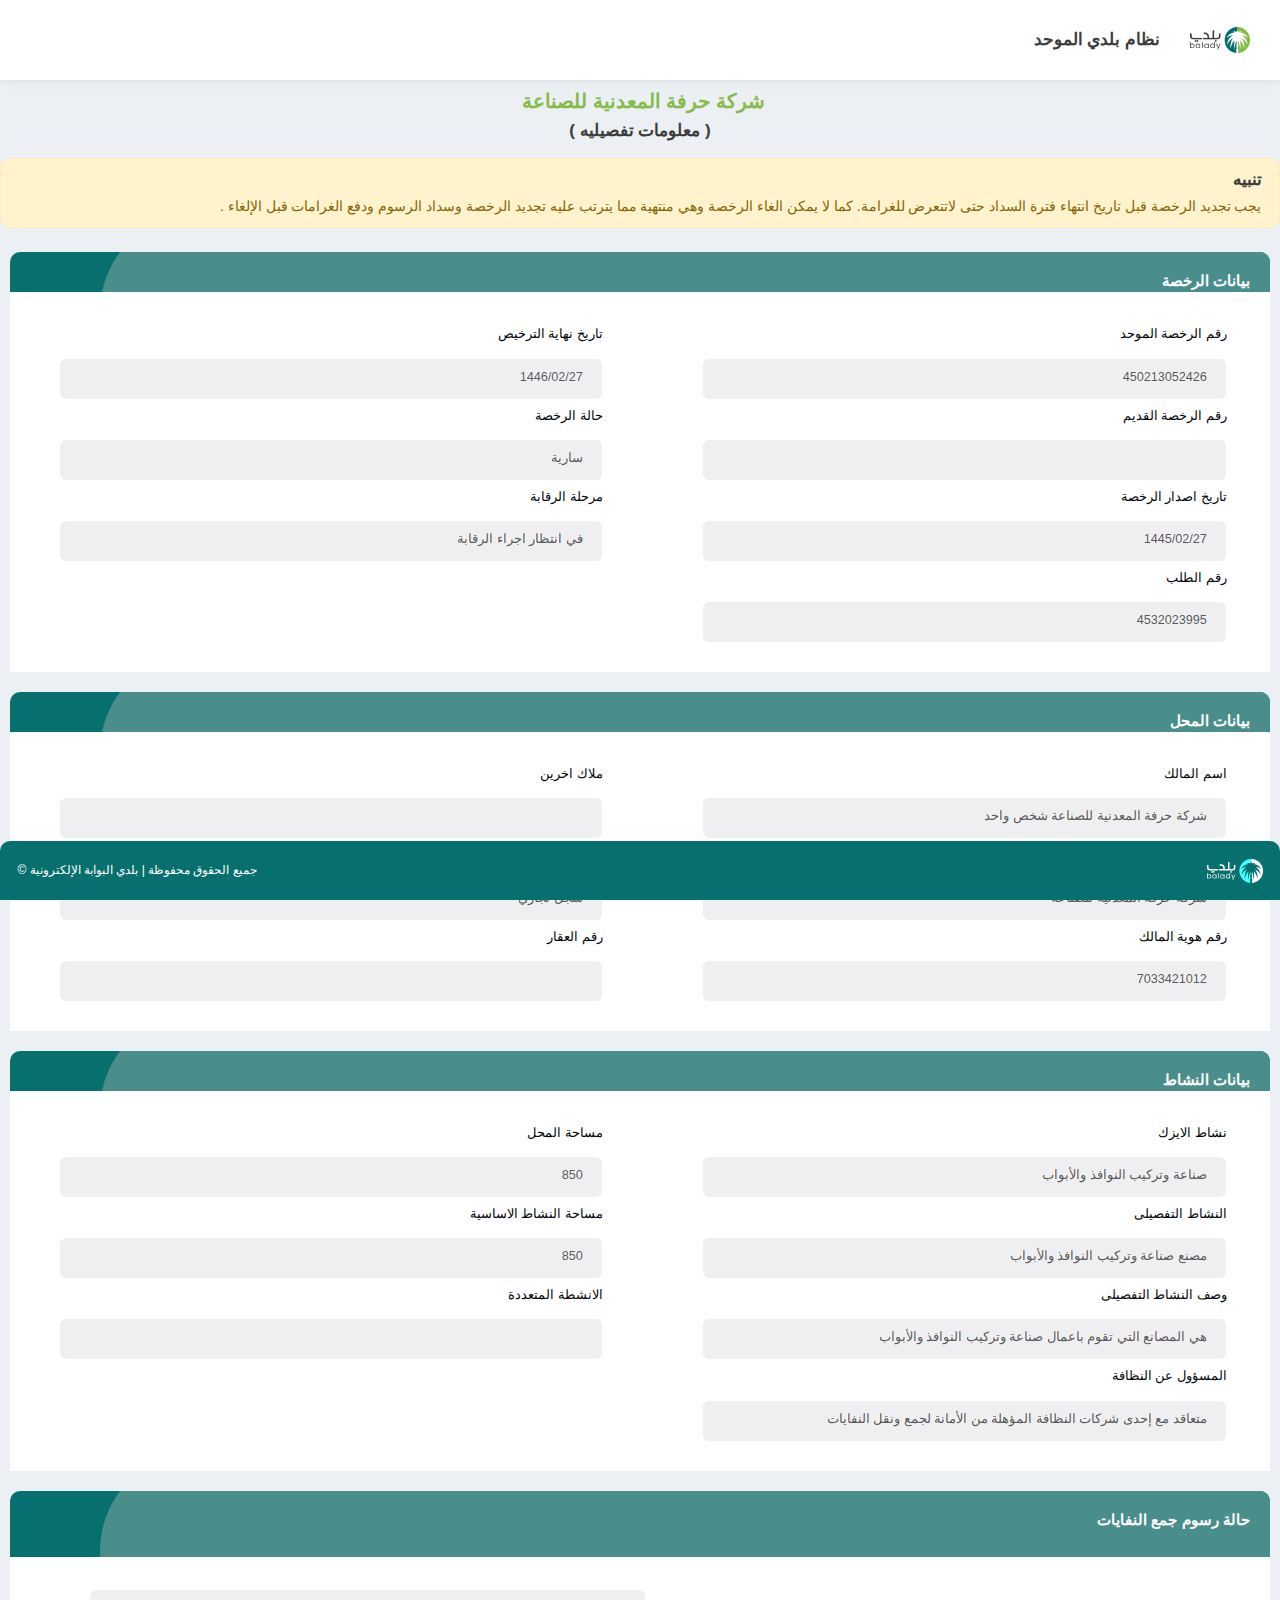
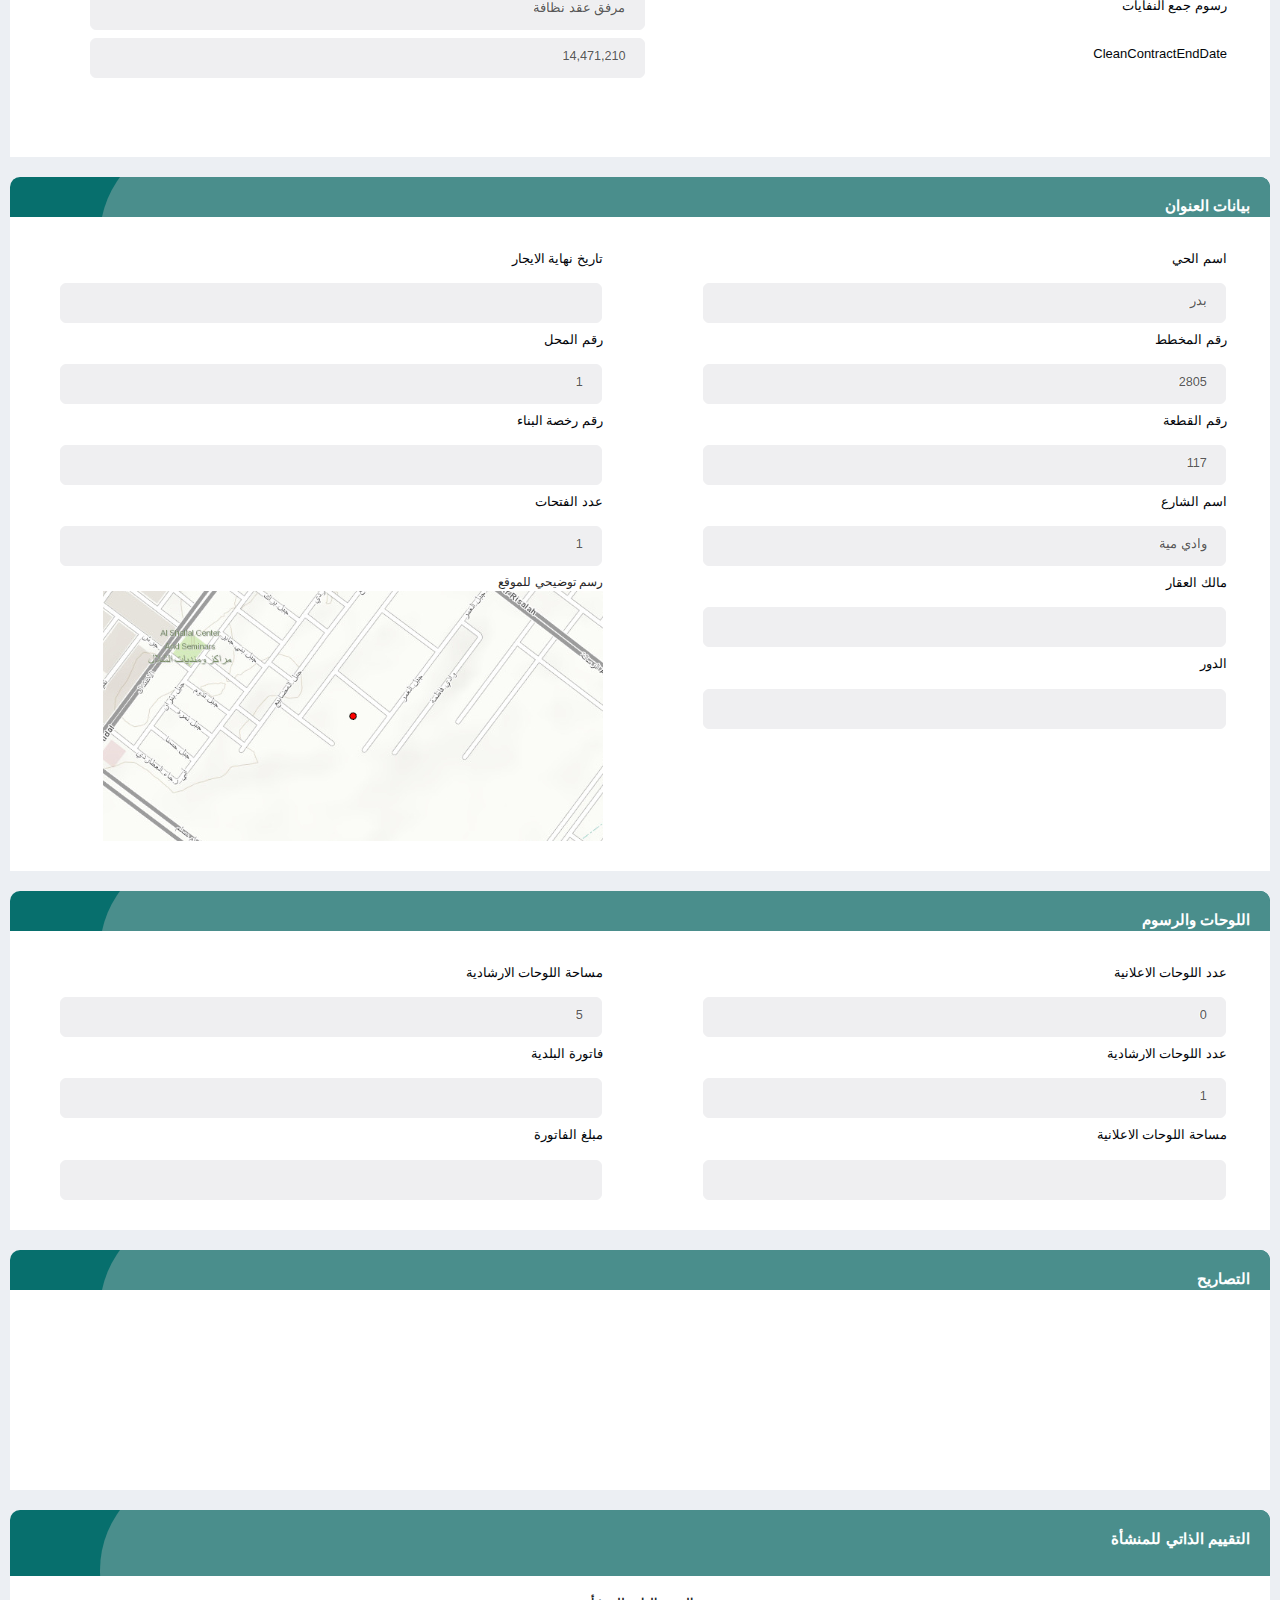
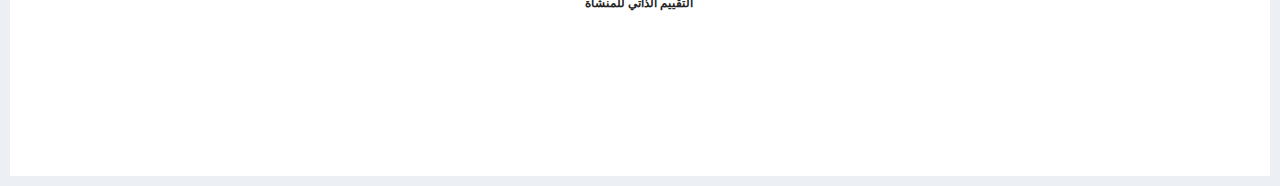
==== commit b2f1348a: "fix" ====
--- a/index.html
+++ b/index.html
@@ -1,11 +1,20 @@
 <!DOCTYPE html>
-<!-- saved from url=(0180)https://ebalady.momra.gov.sa/commercial/faces/LicencesDetail.jsf;jsessionid=g1L6A8FJ-UiCAwUPa-WXyd2KSalefdSKQhQAoCjek-YLvc-sAcTL!297553697?data=bGljZW5zZU51bWJlcj00MDA5MjE3NzczNQ== -->
+<!-- saved from url=(0108)https://ebalady.momra.gov.sa/commercial/faces/LicencesDetail.jsf?data=bGljZW5zZU51bWJlcj00NTAyMTMwNTI0MjY%3D -->
 <html class="p_AFMaximized" dir="rtl" lang="ar">
 
 <head>
   <meta http-equiv="Content-Type" content="text/html; charset=UTF-8">
   <title>تفاصيل رخصة تجارية</title>
+  <link data-afr-stylesheet="true" rel="stylesheet" charset="UTF-8" type="text/css"
+    href="./تفاصيل رخصة تجارية_files/commercial-desktop-mcupw1--d-webkit-537-d-rtl-d--s-s-c.css">
   <script>if (window.history && window.history.replaceState) window.history.replaceState(null, null, document.location.href.replace(/_afrLoop=[^&^#]*&*|_afrWindowMode=[^&^#]*&*|Adf-Window-Id=[^&^#]*&*|_afrPage=[^&^#]*&*|_afrRedirect=[^&^#]*&*|Adf-Page-Id=[^&^#]*&*|_afrMT=[^&^#]*&*|_afrFS=[^&^#]*&*|_afrMFW=[^&^#]*&*|_afrMFH=[^&^#]*&*|_afrMFDH=[^&^#]*&*|_afrMFDW=[^&^#]*&*|_afrMFC=[^&^#]*&*|_afrMFCI=[^&^#]*&*|_afrMFM=[^&^#]*&*|_afrMFR=[^&^#]*&*|_afrMFG=[^&^#]*&*|_afrMFS=[^&^#]*&*|_afrMFO=[^&^#]*&*|_afrTC=[^&^#]*&*|/g, '').replace(/[\?&]+$|[\?&]+(?=#)/, ''));</script>
+  <script type="text/javascript" src="./تفاصيل رخصة تجارية_files/Localepwuhh9.js.download"></script>
+  <script type="text/javascript" src="./تفاصيل رخصة تجارية_files/boot-90btl4.js.download"></script>
+  <script type="text/javascript"></script>
+  <script
+    type="text/javascript">AdfLogger.DEFAULT_LEVEL = AdfLogger.OFF; var checkAgentSupport = false; AdfAgent.setInstance(AdfAgent.getAgent(window)); var lookAndFeel = new AdfDhtmlLookAndFeel(window); AdfAgent._LOG_WRITERS = "NativeLogWriter"; AdfPage.setInstance(lookAndFeel.createPage()); var page = AdfPage.PAGE; page.setBaseResourceUrl("/commercial"); page.__setAutomationEnabled(false); page.__setCssSelectorsUncompressed(false); page.setAnimationEnabled(true); page.__setSessionIdentifier('g1L6A8FJ-UiCAwUPa-WXyd2KSalefdSKQhQAoCjek-YLvc-sAcTL!297553697!1709296566601'); page.__setOutputMode('default'); page.__disableDirtyDataRetainPPR()</script>
+  <script type="text/javascript" src="./تفاصيل رخصة تجارية_files/core-xty4fu.js.download"></script>
+  <script type="text/javascript" src="./تفاصيل رخصة تجارية_files/AdfTranslations-faz1oq_ar.js.download"></script>
   <link data-afr-stylesheet="true" rel="stylesheet" type="text/css" afrres="true" href="./تفاصيل رخصة تجارية_files/css">
   <link data-afr-stylesheet="true" rel="stylesheet" type="text/css" afrres="true"
     href="./تفاصيل رخصة تجارية_files/css(1)">
@@ -19,9 +28,10 @@
     href="./تفاصيل رخصة تجارية_files/custom2.css">
   <link data-afr-stylesheet="true" rel="stylesheet" type="text/css" afrres="true"
     href="./تفاصيل رخصة تجارية_files/responsive.css">
-  <link data-afr-stylesheet="1" rel="stylesheet" type="text/css" charset="UTF-8"
-    href="./تفاصيل رخصة تجارية_files/commercial-desktop-mcupw1--d-webkit-537-d-rtl-d--s-s-c.css">
-  <link type="text/css" rel="stylesheet" href="./تفاصيل رخصة تجارية_files/css2">
+  <script type="text/javascript" language="javascript" src="./تفاصيل رخصة تجارية_files/jquery.min.js.download"></script>
+  <script type="text/javascript" language="javascript"
+    src="./تفاصيل رخصة تجارية_files/jquery-3.3.1.min.js.download"></script>
+  <script type="text/javascript" language="javascript" src="./تفاصيل رخصة تجارية_files/init.js.download"></script>
 </head>
 
 <body class="x13d p_AFMaximized" data-new-gr-c-s-check-loaded="14.1157.0" data-gr-ext-installed="">
@@ -31,62 +41,11 @@
     &#1605;&#1583;&#1593;&#1608;&#1605;&#1611;&#1575; &#1576;&#1580;&#1575;&#1601;&#1575;
     &#1575;&#1587;&#1603;&#1585;&#1576;&#1578;. &#1575;&#1604;&#1605;&#1578;&#1589;&#1601;&#1581;
     &#1604;&#1583;&#1610;&#1603; &#1594;&#1610;&#1585; &#1605;&#1583;&#1593;&#1608;&#1605;
-    &#1576;&#1580;&#1575;&#1601;&#1575; &#1575;&#1587;&#1603;&#1585;&#1576;&#1578;.</noscript>
-  <style>
-    .x1fo {
-      display: table;
-      position: fixed;
-      top: 0px;
-      width: 100%;
-      height: 100%;
-      background-color: white;
-      color: black;
-      z-index: 3201;
-      left: auto;
-      right: 0px
-    }
-
-    .x1fp {
-      display: table-cell;
-      vertical-align: middle;
-      text-align: center
-    }
-
-    .x1fq {
-      display: table;
-      margin-left: auto;
-      margin-right: auto;
-      white-space: nowrap
-    }
-
-    .x1fr {
-      font-family: 'JF Flat Regular', Sans-Serif;
-      display: none
-    }
-  </style>
-  <div id="afr::Splash" class="x1fo" style="display: none;">
-    <div class="x1fp"><span class="x1fq"><span class="x1fr">جارٍ التحميل...</span></span></div>
-  </div>
-  <script type="text/javascript"
-    language="javascript">function AdfUpdateSplashDisplay(d) { document.getElementById('afr::Splash').style.display = d; } try { if (window.localStorage) { if (window.localStorage.getItem('oracle.adfinternal.view.rich.splashScreenShown')) { AdfUpdateSplashDisplay('none'); window.AdfSplashHideTime = (new Date()).getTime(); } else { window.localStorage.setItem('oracle.adfinternal.view.rich.splashScreenShown', 1); } } } catch (e) { }</script>
-  <script type="text/javascript"
-    language="javascript">function AdfAddStyleSheet(h) { var l = document.createElement('link'); l.setAttribute('data-afr-stylesheet', '1'); l.setAttribute('rel', 'stylesheet'); l.setAttribute('type', 'text/css'); l.setAttribute('charset', 'UTF-8'); l.setAttribute('href', h); document.getElementsByTagName('head')[0].appendChild(l); } AdfAddStyleSheet('/commercial/adf/styles/cache/commercial-desktop-mcupw1--d-webkit-537-d-rtl-d--s-s-c.css');</script>
-  <script type="text/javascript" src="./تفاصيل رخصة تجارية_files/Localepwuhh9.js.download"></script>
-  <script type="text/javascript" src="./تفاصيل رخصة تجارية_files/boot-90btl4.js.download"></script>
-  <script type="text/javascript"></script>
-  <script type="text/javascript"
-    language="javascript">if (window.AdfSplashHideTime && ((new Date()).getTime() - AdfSplashHideTime > 300)) { AdfUpdateSplashDisplay('block'); }</script>
-  <script
-    type="text/javascript">AdfLogger.DEFAULT_LEVEL = AdfLogger.OFF; var checkAgentSupport = true; AdfAgent._MIN_IE_VERSION = parseFloat(9.0); AdfAgent._MIN_CHROME_VERSION = parseFloat(18.0); AdfAgent._MIN_SAFARI_VERSION = parseFloat(5.0); AdfAgent._MIN_FIREFOX_VERSION = parseFloat(14.0); AdfAgent._UNSUPPORTED_BROWSER_ALERT = "أنت تستخدم متصفحًا غير مدعوم. المتصفحات المدعومة هي Internet Explorer 9.0 والإصدارات التالية، ومتصفح Firefox 14.0 والإصدارات التالية، ومتصفح Safari 5.0 والإصدارات التالية، ومتصفح Google Chrome 18.0 والإصدارات التالية."; AdfAgent.setInstance(AdfAgent.getAgent(window)); var lookAndFeel = new AdfDhtmlLookAndFeel(window); AdfAgent._LOG_WRITERS = "NativeLogWriter"; AdfPage.setInstance(lookAndFeel.createPage()); var page = AdfPage.PAGE; page.setBaseResourceUrl("/commercial"); page.__setAutomationEnabled(false); page.__setCssSelectorsUncompressed(false); page.setAnimationEnabled(true); page.__setSessionIdentifier('g1L6A8FJ-UiCAwUPa-WXyd2KSalefdSKQhQAoCjek-YLvc-sAcTL!297553697!1709296566601'); page.__setOutputMode('default'); page.__disableDirtyDataRetainPPR()</script>
-  <script type="text/javascript" src="./تفاصيل رخصة تجارية_files/core-xty4fu.js.download"></script>
-  <script type="text/javascript" src="./تفاصيل رخصة تجارية_files/AdfTranslations-faz1oq_ar.js.download"></script>
-  <script type="text/javascript" src="./تفاصيل رخصة تجارية_files/jquery.min.js.download"></script>
-  <script type="text/javascript" src="./تفاصيل رخصة تجارية_files/jquery-3.3.1.min.js.download"></script>
-  <script type="text/javascript" src="./تفاصيل رخصة تجارية_files/init.js.download"></script><iframe
+    &#1576;&#1580;&#1575;&#1601;&#1575; &#1575;&#1587;&#1603;&#1585;&#1576;&#1578;.</noscript><iframe
     name="afr::PushIframe" id="afr::PushIframe" style="display:none"
     src="./تفاصيل رخصة تجارية_files/blank.html"></iframe><input type="hidden" id="oracle.adf.view.faces.RICH_UPDATE">
   <div id="d1" class=""><a id="d1::skip"
-      href="https://ebalady.momra.gov.sa/commercial/faces/LicencesDetail.jsf;jsessionid=g1L6A8FJ-UiCAwUPa-WXyd2KSalefdSKQhQAoCjek-YLvc-sAcTL!297553697?data=bGljZW5zZU51bWJlcj00MDA5MjE3NzczNQ==#"
+      href="https://ebalady.momra.gov.sa/commercial/faces/LicencesDetail.jsf?data=bGljZW5zZU51bWJlcj00NTAyMTMwNTI0MjY%3D#"
       class="x19i" style="display: none;">التخطي إلى المحتوى الرئيسي.</a><span id="afr::ATStatus"
       class="p_OraHiddenLabel" role="status" aria-live="polite" aria-atomic="true"></span>
 
@@ -106,12 +65,12 @@
         </div>
       </span>
     </div>
-    <form id="f1" name="f1" class="x137" method="POST"
+    <form id="f1" name="f1" class="p_AFHoverTarget x137" method="POST"
       action="https://ebalady.momra.gov.sa/commercial/faces/LicencesDetail.jsf">
       <div id="r1" class="xui"><span id="r1:0:pgl001" class="row x1a"
           style="justify-content: center; margin: 10px auto ;"><span id="r1:0:pgl02" class="col-md-12 x1a">
-            <h3 style="color: #85bc47;text-align: center;"><span class="mr-2" id="r1:0:ot1">اللؤلؤء والمرجان للصناعات
-                البلاستيكية</span>
+            <h3 style="color: #85bc47;text-align: center;"><span class="mr-2" id="r1:0:ot1">شركة حرفة المعدنية للصناعة
+              </span>
             </h3>
           </span>
           <h4>( معلومات تفصيليه )</h4>
@@ -152,7 +111,7 @@
                                     </tr>
                                     <tr>
                                       <td valign="top" class="xvo"><span id="r1:0:it26::content" style="width:9em;"
-                                          class="x25">40092177735</span></td>
+                                          class="x25">450213052426</span></td>
                                     </tr>
                                   </tbody>
                                 </table>
@@ -169,7 +128,7 @@
                                     </tr>
                                     <tr>
                                       <td valign="top" class="xvo"><span id="r1:0:it27::content" style="width:15em;"
-                                          class="x25">226679</span>
+                                          class="x25"></span>
                                         <script type="text/javascript">var _locale = 'ar'; var _tLocale = 'ar';</script>
                                         <script type="text/javascript"
                                           src="./تفاصيل رخصة تجارية_files/LocaleElements_arpwuhh9.js.download"></script>
@@ -192,7 +151,7 @@
                                     </tr>
                                     <tr>
                                       <td valign="top" class="xvo"><span id="r1:0:it29::content" style="width:2000em;"
-                                          class="x25">1430/10/30</span></td>
+                                          class="x25">1445/02/27</span></td>
                                     </tr>
                                   </tbody>
                                 </table>
@@ -209,7 +168,7 @@
                                     </tr>
                                     <tr>
                                       <td valign="top" class="xvo"><span id="r1:0:it28::content" style="width:9em;"
-                                          class="x25">4428366223</span></td>
+                                          class="x25">4532023995</span></td>
                                     </tr>
                                   </tbody>
                                 </table>
@@ -232,7 +191,7 @@
                                     </tr>
                                     <tr>
                                       <td valign="top" class="xvo"><span id="r1:0:it2::content" style="width:2000em;"
-                                          class="x25">1445/08/19</span></td>
+                                          class="x25">1446/02/27</span></td>
                                     </tr>
                                   </tbody>
                                 </table>
@@ -249,7 +208,7 @@
                                     </tr>
                                     <tr>
                                       <td valign="top" class="xvo"><span id="r1:0:it88::content" style="width:2000em;"
-                                          class="x25">منتهية</span></td>
+                                          class="x25">سارية</span></td>
                                     </tr>
                                   </tbody>
                                 </table>
@@ -266,7 +225,7 @@
                                     </tr>
                                     <tr>
                                       <td valign="top" class="xvo"><span id="r1:0:it98::content" style="width:2000em;"
-                                          class="x25"></span></td>
+                                          class="x25">في انتظار اجراء الرقابة</span></td>
                                     </tr>
                                   </tbody>
                                 </table>
@@ -313,7 +272,7 @@
                                     </tr>
                                     <tr>
                                       <td valign="top" class="xvo"><span id="r1:0:it31::content" style="width:2000em;"
-                                          class="x25">مصنع اللؤلؤ والمرجان للصناعات البلاستيكية </span></td>
+                                          class="x25">شركة حرفة المعدنية للصناعة شخص واحد </span></td>
                                     </tr>
                                   </tbody>
                                 </table>
@@ -330,7 +289,7 @@
                                     </tr>
                                     <tr>
                                       <td valign="top" class="xvo"><span id="r1:0:it55::content" style="width:250em;"
-                                          class="x25">اللؤلؤء والمرجان للصناعات البلاستيكية</span></td>
+                                          class="x25">شركة حرفة المعدنية للصناعة </span></td>
                                     </tr>
                                   </tbody>
                                 </table>
@@ -347,7 +306,7 @@
                                     </tr>
                                     <tr>
                                       <td valign="top" class="xvo"><span id="r1:0:it32::content" style="width:127em;"
-                                          class="x25">7027064653</span></td>
+                                          class="x25">7033421012</span></td>
                                     </tr>
                                   </tbody>
                                 </table>
@@ -451,7 +410,8 @@
                                     </tr>
                                     <tr>
                                       <td valign="top" class="xvo"><span id="r1:0:it54::content" style="width:500em;"
-                                          class="x25">صناعة البلاستيك اللدائن في أشكالها الأولية</span></td>
+                                          class="x25"> صناعة وتركيب النوافذ والأبواب
+                                        </span></td>
                                     </tr>
                                   </tbody>
                                 </table>
@@ -468,7 +428,8 @@
                                     </tr>
                                     <tr>
                                       <td valign="top" class="xvo"><span id="r1:0:it53::content" style="width:2000em;"
-                                          class="x25">مصنع صناعة البلاستيك اللدائن في أشكالها الأولية</span></td>
+                                          class="x25">مصنع صناعة وتركيب النوافذ والأبواب
+                                        </span></td>
                                     </tr>
                                   </tbody>
                                 </table>
@@ -485,8 +446,8 @@
                                     </tr>
                                     <tr>
                                       <td valign="top" class="xvo"><span id="r1:0:it7::content" style="width:2000em;"
-                                          class="x25">هي المصانع التي تقوم بإنتاج وتصنيع البلاستيك (اللدائن) بإشكالها
-                                          الأولية</span></td>
+                                          class="x25"> هي المصانع التي تقوم باعمال صناعة وتركيب النوافذ والأبواب </span>
+                                      </td>
                                     </tr>
                                   </tbody>
                                 </table>
@@ -527,23 +488,23 @@
                                     </tr>
                                     <tr>
                                       <td valign="top" class="xvo"><span id="r1:0:it58::content" style="width:63em;"
-                                          class="x25">600</span></td>
-                                    </tr>
-                                  </tbody>
-                                </table>
-                              </td>
-                            </tr>
-                            <tr>
-                              <td>
-                                <table class="p_AFHoverTarget x1u p_AFReadOnly" id="r1:0:it8" cellpadding="0"
-                                  cellspacing="0" border="0" summary="" role="presentation">
+                                          class="x25">850</span></td>
+                                    </tr>
+                                  </tbody>
+                                </table>
+                              </td>
+                            </tr>
+                            <tr>
+                              <td>
+                                <table class="x1u p_AFReadOnly" id="r1:0:it8" cellpadding="0" cellspacing="0" border="0"
+                                  summary="" role="presentation">
                                   <tbody>
                                     <tr>
                                       <td class="xu x50" valign="top"><label class="af_inputText_label-text">مساحة
                                           النشاط الاساسية</label></td>
                                     </tr>
                                     <tr>
-                                      <td valign="top" class="xvo"><span id="r1:0:it8::content" class="x25">600</span>
+                                      <td valign="top" class="xvo"><span id="r1:0:it8::content" class="x25">850</span>
                                       </td>
                                     </tr>
                                   </tbody>
@@ -584,7 +545,7 @@
               <tr>
                 <td class="xuy"><a role="button" aria-expanded="true" aria-controls="r1:0:pb1::content"
                     aria-label="طي حالة رسوم جمع النفايات"
-                    href="https://ebalady.momra.gov.sa/commercial/faces/LicencesDetail.jsf;jsessionid=g1L6A8FJ-UiCAwUPa-WXyd2KSalefdSKQhQAoCjek-YLvc-sAcTL!297553697?data=bGljZW5zZU51bWJlcj00MDA5MjE3NzczNQ==#"
+                    href="https://ebalady.momra.gov.sa/commercial/faces/LicencesDetail.jsf?data=bGljZW5zZU51bWJlcj00NTAyMTMwNTI0MjY%3D#"
                     onclick="this.focus();return false" class="xxp x214" id="r1:0:pb1::_afrDscl"
                     title="طي حالة رسوم جمع النفايات"></a></td>
                 <td style="white-space:nowrap" class="xv0">
@@ -621,7 +582,7 @@
                               <td class="xu x4z" valign="top"><label
                                   class="af_inputText_label-text">CleanContractEndDate</label></td>
                               <td valign="top" class="xvo"><span id="r1:0:it12::content" style="width:9em;"
-                                  class="x25">14,450,719</span></td>
+                                  class="x25">14,471,210</span></td>
                             </tr>
                           </tbody>
                         </table>
@@ -681,7 +642,7 @@
                                     </tr>
                                     <tr>
                                       <td valign="top" class="xvo"><span id="r1:0:it49::content" style="width:25em;"
-                                          class="x25"></span></td>
+                                          class="x25">2805</span></td>
                                     </tr>
                                   </tbody>
                                 </table>
@@ -698,7 +659,7 @@
                                     </tr>
                                     <tr>
                                       <td valign="top" class="xvo"><span id="r1:0:it50::content" style="width:10em;"
-                                          class="x25"></span></td>
+                                          class="x25">117</span></td>
                                     </tr>
                                   </tbody>
                                 </table>
@@ -715,7 +676,7 @@
                                     </tr>
                                     <tr>
                                       <td valign="top" class="xvo"><span id="r1:0:it42::content" style="width:2000em;"
-                                          class="x25">جبل الأسودة</span></td>
+                                          class="x25">وادي مية</span></td>
                                     </tr>
                                   </tbody>
                                 </table>
@@ -732,7 +693,7 @@
                                     </tr>
                                     <tr>
                                       <td valign="top" class="xvo"><span id="r1:0:it46::content" style="width:127em;"
-                                          class="x25">محمد ابراهيم الحوشان</span></td>
+                                          class="x25"></span></td>
                                     </tr>
                                   </tbody>
                                 </table>
@@ -749,7 +710,7 @@
                                     </tr>
                                     <tr>
                                       <td valign="top" class="xvo"><span id="r1:0:it43::content" style="width:9em;"
-                                          class="x25">0</span></td>
+                                          class="x25"></span></td>
                                     </tr>
                                   </tbody>
                                 </table>
@@ -806,7 +767,7 @@
                                     </tr>
                                     <tr>
                                       <td valign="top" class="xvo"><span id="r1:0:it45::content" style="width:127em;"
-                                          class="x25">0</span></td>
+                                          class="x25"></span></td>
                                     </tr>
                                   </tbody>
                                 </table>
@@ -931,7 +892,7 @@
                                           اللوحات الارشادية</label></td>
                                     </tr>
                                     <tr>
-                                      <td valign="top" class="xvo"><span id="r1:0:it62::content" class="x25">1</span>
+                                      <td valign="top" class="xvo"><span id="r1:0:it62::content" class="x25">5</span>
                                       </td>
                                     </tr>
                                   </tbody>
@@ -949,7 +910,7 @@
                                     </tr>
                                     <tr>
                                       <td valign="top" class="xvo"><span id="r1:0:it64::content" style="width:127em;"
-                                          class="x25">23685625349</span></td>
+                                          class="x25"></span></td>
                                     </tr>
                                   </tbody>
                                 </table>
@@ -966,7 +927,7 @@
                                     </tr>
                                     <tr>
                                       <td valign="top" class="xvo"><span id="r1:0:it65::content" style="width:63em;"
-                                          class="x25">2,020</span></td>
+                                          class="x25"></span></td>
                                     </tr>
                                   </tbody>
                                 </table>
@@ -1004,7 +965,7 @@
               <tr>
                 <td class="xuy"><a role="button" aria-expanded="true" aria-controls="r1:0:pb2::content"
                     aria-label="طي التقييم الذاتي للمنشأة"
-                    href="https://ebalady.momra.gov.sa/commercial/faces/LicencesDetail.jsf;jsessionid=g1L6A8FJ-UiCAwUPa-WXyd2KSalefdSKQhQAoCjek-YLvc-sAcTL!297553697?data=bGljZW5zZU51bWJlcj00MDA5MjE3NzczNQ==#"
+                    href="https://ebalady.momra.gov.sa/commercial/faces/LicencesDetail.jsf?data=bGljZW5zZU51bWJlcj00NTAyMTMwNTI0MjY%3D#"
                     onclick="this.focus();return false" class="xxp x214" id="r1:0:pb2::_afrDscl"
                     title="طي التقييم الذاتي للمنشأة"></a></td>
                 <td style="white-space:nowrap" class="xv0">
@@ -1021,17 +982,17 @@
         </div>
         <div style="display:none"><a dir="rtl" id="r1:0:_afrCommandDelegate" class="xgl" onclick="return false;"
             data-afr-fcs="true"
-            href="https://ebalady.momra.gov.sa/commercial/faces/LicencesDetail.jsf;jsessionid=g1L6A8FJ-UiCAwUPa-WXyd2KSalefdSKQhQAoCjek-YLvc-sAcTL!297553697?data=bGljZW5zZU51bWJlcj00MDA5MjE3NzczNQ==#"></a>
+            href="https://ebalady.momra.gov.sa/commercial/faces/LicencesDetail.jsf?data=bGljZW5zZU51bWJlcj00NTAyMTMwNTI0MjY%3D#"></a>
         </div>
       </div><span id="dc_pgl3" class="app-footer x1a"><span id="dc_pgl04"
           class="footer-bottom border-top d-flex flex-column flex-sm-row align-items-center x1a"><img id="dc_i1"
             class="logo xl0" src="./تفاصيل رخصة تجارية_files/logo.svg"><span id="dc_s2" class="flex-grow-1"></span><span
             id="dc_pgl05" class="test-left x1a"><span class="m-0">جميع الحقوق محفوظة | بلدي البوابة الإلكترونية
               ©</span></span></span></span><input type="hidden" name="org.apache.myfaces.trinidad.faces.FORM"
-        value="f1"><input name="Adf-Window-Id" type="hidden" value="w8ar2kmqyk"><span id="f1::postscript"><span
+        value="f1"><input name="Adf-Window-Id" type="hidden" value="w16i3z9dg1z"><span id="f1::postscript"><span
           id="f1::postscript:st"><input type="hidden" name="javax.faces.ViewState"
-            value="!-i9f1vplwk"></span></span><input name="Adf-Page-Id" id="Adf-Page-Id" type="hidden"
-        autocomplete="off" value="0">
+            value="!kxbxxu6zz"></span></span><input name="Adf-Page-Id" id="Adf-Page-Id" type="hidden" autocomplete="off"
+        value="1">
     </form>
     <div id="d1::msgCtr" style="display:none">
       <div id="d1_msgDlg" class="x1d4">
@@ -1056,7 +1017,7 @@
                       </td>
                       <td>
                         <div class="x1e9"><a aria-label="إغلاق"
-                            href="https://ebalady.momra.gov.sa/commercial/faces/LicencesDetail.jsf;jsessionid=g1L6A8FJ-UiCAwUPa-WXyd2KSalefdSKQhQAoCjek-YLvc-sAcTL!297553697?data=bGljZW5zZU51bWJlcj00MDA5MjE3NzczNQ==#"
+                            href="https://ebalady.momra.gov.sa/commercial/faces/LicencesDetail.jsf?data=bGljZW5zZU51bWJlcj00NTAyMTMwNTI0MjY%3D#"
                             onclick="this.focus();return false" class="x1dz" id="d1_msgDlg::close" title="إغلاق"></a>
                         </div>
                       </td>
@@ -1087,7 +1048,7 @@
                       <td class="p_AFResizable x1dx" id="d1_msgDlg::_fcc">
                         <div id="d1_msgDlg_cancel" class="xfl p_AFTextOnly p_AFActionDisabled" _afrgrp="0"
                           role="presentation" data-afr-pdo="cancel"><a
-                            href="https://ebalady.momra.gov.sa/commercial/faces/LicencesDetail.jsf;jsessionid=g1L6A8FJ-UiCAwUPa-WXyd2KSalefdSKQhQAoCjek-YLvc-sAcTL!297553697?data=bGljZW5zZU51bWJlcj00MDA5MjE3NzczNQ==#"
+                            href="https://ebalady.momra.gov.sa/commercial/faces/LicencesDetail.jsf?data=bGljZW5zZU51bWJlcj00NTAyMTMwNTI0MjY%3D#"
                             onclick="this.focus();return false" data-afr-fcs="true" class="xfn" role="button"><span
                               class="xfv">موافق</span></a></div>
                       </td>
@@ -1175,12 +1136,12 @@
                           <td class="x1dx" id="j_id4::_fcc">
                             <div id="j_id4_ok" class="xfl p_AFTextOnly p_AFActionDisabled" _afrgrp="0"
                               role="presentation" data-afr-pdo="ok"><a
-                                href="https://ebalady.momra.gov.sa/commercial/faces/LicencesDetail.jsf;jsessionid=g1L6A8FJ-UiCAwUPa-WXyd2KSalefdSKQhQAoCjek-YLvc-sAcTL!297553697?data=bGljZW5zZU51bWJlcj00MDA5MjE3NzczNQ==#"
+                                href="https://ebalady.momra.gov.sa/commercial/faces/LicencesDetail.jsf?data=bGljZW5zZU51bWJlcj00NTAyMTMwNTI0MjY%3D#"
                                 onclick="this.focus();return false" data-afr-fcs="true" class="xfn" role="button"><span
                                   class="xfv">موافق</span></a></div>
                             <div id="j_id4_cancel" class="xfl p_AFTextOnly p_AFActionDisabled" _afrgrp="0"
                               role="presentation" data-afr-pdo="cancel"><a
-                                href="https://ebalady.momra.gov.sa/commercial/faces/LicencesDetail.jsf;jsessionid=g1L6A8FJ-UiCAwUPa-WXyd2KSalefdSKQhQAoCjek-YLvc-sAcTL!297553697?data=bGljZW5zZU51bWJlcj00MDA5MjE3NzczNQ==#"
+                                href="https://ebalady.momra.gov.sa/commercial/faces/LicencesDetail.jsf?data=bGljZW5zZU51bWJlcj00NTAyMTMwNTI0MjY%3D#"
                                 onclick="this.focus();return false" data-afr-fcs="true" class="xfn" role="button"><span
                                   class="xfv">إلغاء</span></a></div>
                           </td>
@@ -1211,269 +1172,13 @@
   <script type="text/javascript" src="./تفاصيل رخصة تجارية_files/iedit-jav9xk.js.download"></script>
   <script type="text/javascript" src="./تفاصيل رخصة تجارية_files/uncommon-o5neft.js.download"></script>
   <script
-    type="text/javascript">AdfBootstrap._onLoad = function () { if (AdfPage.PAGE.__checkRichResponseDirty()) return; AdfPage.PAGE.__loadCoreBackgroundScript('/commercial/afr/partition/unknown/n/default/opt/d/background-d6urk1.js'); AdfAgent.AGENT.elementsAdded(document); AdfPage.PAGE.setPageStateId("0"); AdfDhtmlLookAndFeel.addSkinProperties({ ".AFPopupSelector-tr-animate": "true", "af|message::intro": "x1av", "af|popup-tr-shadow-starting-black-percent": 50, "AFPopupSelector": "x193", "af|panelBox-tr-disclose-with-up-down-arrow": "true", "af|messages::message-group-list": "x1b4", "af|message::detail-cell": "x1b3", "af|dialog-tr-button-type": "unified", "af|message::summary": "x1au", "AFPopupSelectorContent": "x19b", "af|messages::message-group-type-separator": "x1a8", "af|message::icon-cell": "x1b2", "AFPopupSelectorContentEnd": "x19d", "af|messages::message-group-title": "x1a7", "af|messages::detail": "x15p", "af|messages::summary": "x1aw", "AFPopupSelectorHeaderStart": "x199", "af|popup-tr-shadow-offset": 1, "af|message::type": "x1at", "AFPopupSelectorContentStart": "x19c", "af|panelBox::undisclosed-icon-style": "x213", "af|dialog-tr-animate": "true", ".AFNoteWindow-tr-animate": "true", ".AFPopupSelector-tr-open-animation-duration": "200", "af|messages::intro": "x1a6", "af|message::component-messages-list-container": "x1b1", ".AFNoteWindow-tr-open-animation-duration": "200", "af|messages::message-list-page": "x1az", "af|dialog-tr-open-animation-duration": "300", "af|messages::intro-separator": "x21j", "af|message::container": "x1b0", "af|messages::component-link": "xgx", "AFPopupSelectorHeaderEnd": "x19a", "AFPopupSelectorFooter": "x19e", "af|message::message-list-component": "x1ay", "af|panelBox::disclosed-icon-style": "x214", "af|dialog::resize-ghost": "x1di", "af|popup-tr-shadow-pixel-size": 5, "AFPopupSelectorHeader": "x198", "af|panelBox-tr-animation-duration": "200", "AFPopupSelectorFooterEnd": "x19g", "af|messages::header-text": "x1a5", "AFPopupSelectorFooterStart": "x19f", "af|message::detail": "x15q" }); AdfPage.PAGE.addComponents(new AdfRichDocument('d1', { 'title': '\u062a\u0641\u0627\u0635\u064a\u0644 \u0631\u062e\u0635\u0629 \u062a\u062c\u0627\u0631\u064a\u0629' }), new AdfRichForm('f1'), new AdfRichRegion('r1'), new AdfRichOutputText('r1:0:ot1'), new AdfRichPanelBox('r1:0:pb01', { 'text': '\u0628\u064a\u0627\u0646\u0627\u062a \u0627\u0644\u0631\u062e\u0635\u0629', 'showMaximize': false }), new AdfRichInputText('r1:0:it26', { 'shortDesc': '', 'readOnly': true }), new AdfRichInputText('r1:0:it27', { 'shortDesc': '', 'readOnly': true, 'converter': new TrNumberConverter(null, 'number', null, null, false, false, false, null, null, null, null, null, null, null, null, null) }), new AdfRichInputText('r1:0:it29', { 'shortDesc': '', 'readOnly': true, 'converter': new TrNumberConverter(null, 'number', null, null, false, false, false, null, null, null, null, null, null, null, null, null) }), new AdfRichInputText('r1:0:it28', { 'shortDesc': '', 'readOnly': true }), new AdfRichInputText('r1:0:it2', { 'shortDesc': '', 'readOnly': true }), new AdfRichInputText('r1:0:it88', { 'shortDesc': '', 'readOnly': true }), new AdfRichInputText('r1:0:it98', { 'shortDesc': '', 'readOnly': true }), new AdfRichPanelBox('r1:0:pb02', { 'text': '\u0628\u064a\u0627\u0646\u0627\u062a \u0627\u0644\u0645\u062d\u0644', 'showMaximize': false }), new AdfRichInputText('r1:0:it31', { 'shortDesc': '', 'readOnly': true }), new AdfRichInputText('r1:0:it55', { 'shortDesc': '', 'readOnly': true }), new AdfRichInputText('r1:0:it32', { 'shortDesc': '', 'readOnly': true }), new AdfRichInputText('r1:0:it34', { 'shortDesc': '', 'readOnly': true }), new AdfRichInputText('r1:0:it36', { 'shortDesc': '', 'readOnly': true }), new AdfRichInputText('r1:0:it9', { 'shortDesc': '', 'readOnly': true }), new AdfRichPanelFormLayout('r1:0:pfl002'), new AdfRichPanelBox('r1:0:pb03', { 'text': '\u0628\u064a\u0627\u0646\u0627\u062a \u0627\u0644\u0646\u0634\u0627\u0637', 'showMaximize': false }), new AdfRichInputText('r1:0:it54', { 'shortDesc': '', 'readOnly': true }), new AdfRichInputText('r1:0:it53', { 'shortDesc': '', 'readOnly': true }), new AdfRichInputText('r1:0:it7', { 'shortDesc': '', 'readOnly': true }), new AdfRichInputText('r1:0:it60', { 'shortDesc': '', 'readOnly': true }), new AdfRichInputText('r1:0:it58', { 'shortDesc': '', 'readOnly': true, 'converter': new TrNumberConverter(null, 'number', null, null, false) }), new AdfRichInputText('r1:0:it8', { 'shortDesc': '', 'readOnly': true, 'converter': new TrNumberConverter(null, 'number', null, null, false, false, false, null, null, null, null, null, null, null, null, null) }), new AdfRichInputText('r1:0:it5', { 'shortDesc': '', 'readOnly': true }), new AdfRichPanelBox('r1:0:pb1', { 'text': '\u062d\u0627\u0644\u0629 \u0631\u0633\u0648\u0645 \u062c\u0645\u0639 \u0627\u0644\u0646\u0641\u0627\u064a\u0627\u062a', 'showMaximize': false }), new AdfRichInputText('r1:0:it1850', { 'readOnly': true }), new AdfRichInputText('r1:0:it10', { 'shortDesc': '', 'readOnly': true, 'converter': new TrNumberConverter(null, 'number', null, null, false) }), new AdfRichInputText('r1:0:it12', { 'shortDesc': '', 'readOnly': true, 'converter': new TrNumberConverter(null, 'number', null, null, false) }), new AdfRichPanelBox('r1:0:pb04', { 'text': '\u0628\u064a\u0627\u0646\u0627\u062a \u0627\u0644\u0639\u0646\u0648\u0627\u0646', 'showMaximize': false }), new AdfRichInputText('r1:0:it16', { 'shortDesc': '', 'readOnly': true }), new AdfRichInputText('r1:0:it49', { 'shortDesc': '', 'readOnly': true }), new AdfRichInputText('r1:0:it50', { 'shortDesc': '', 'readOnly': true }), new AdfRichInputText('r1:0:it42', { 'shortDesc': '', 'readOnly': true }), new AdfRichInputText('r1:0:it46', { 'shortDesc': '', 'readOnly': true }), new AdfRichInputText('r1:0:it43', { 'shortDesc': '', 'readOnly': true, 'converter': new TrNumberConverter(null, 'number', null, null, false) }), new AdfRichInputText('r1:0:it48', { 'shortDesc': '', 'readOnly': true }), new AdfRichInputText('r1:0:it4', { 'shortDesc': '', 'readOnly': true, 'converter': new TrNumberConverter(null, 'number', null, null, false) }), new AdfRichInputText('r1:0:it45', { 'shortDesc': '', 'readOnly': true, 'converter': new TrNumberConverter(null, 'number', null, null, false, false, false, null, null, null, null, null, null, null, null, null) }), new AdfRichInputText('r1:0:it22', { 'shortDesc': '', 'readOnly': true, 'converter': new TrNumberConverter(null, 'number', null, null, false) }), new AdfRichImage('r1:0:if1'), new AdfRichPanelBox('r1:0:pb05', { 'text': '\u0627\u0644\u0644\u0648\u062d\u0627\u062a \u0648\u0627\u0644\u0631\u0633\u0648\u0645', 'showMaximize': false }), new AdfRichInputText('r1:0:it18', { 'shortDesc': '', 'readOnly': true, 'converter': new TrNumberConverter(null, 'number', null, null, false, false, false, null, null, null, null, null, null, null, null, null) }), new AdfRichInputText('r1:0:it20', { 'shortDesc': '', 'readOnly': true, 'converter': new TrNumberConverter(null, 'number', null, null, false, false, false, null, null, null, null, null, null, null, null, null) }), new AdfRichInputText('r1:0:it63', { 'shortDesc': '', 'readOnly': true, 'converter': new TrNumberConverter(null, 'number', null, null, false, false, false, null, null, null, null, null, null, null, null, null) }), new AdfRichInputText('r1:0:it62', { 'shortDesc': '', 'readOnly': true, 'converter': new TrNumberConverter(null, 'number', null, null, false, false, false, null, null, null, null, null, null, null, null, null) }), new AdfRichInputText('r1:0:it64', { 'shortDesc': '', 'readOnly': true, 'converter': new TrNumberConverter(null, 'number', null, null, false, false, false, null, null, null, null, null, null, null, null, null) }), new AdfRichInputText('r1:0:it65', { 'shortDesc': '', 'readOnly': true, 'converter': new TrNumberConverter(null, 'number', null, null, false) }), new AdfRichPanelBox('r1:0:pb06', { 'text': '\u0627\u0644\u062a\u0635\u0627\u0631\u064a\u062d', 'showMaximize': false }), new AdfRichPanelBox('r1:0:pb2', { 'text': '\u0627\u0644\u062a\u0642\u064a\u064a\u0645 \u0627\u0644\u0630\u0627\u062a\u064a \u0644\u0644\u0645\u0646\u0634\u0623\u0629', 'showMaximize': false }), new AdfRichCommandLink('r1:0:_afrCommandDelegate', { 'partialSubmit': true }), new AdfRichDialog('d1_msgDlg', { 'modal': false, 'resize': 'on' }), new AdfRichButton('d1_msgDlg_cancel', { 'unsecure': { 'disabled': '1' }, 'accessKey': '\uffff' }), new AdfDialogServicePopupContainer('afr::DlgSrvPopupCtnr'), new AdfRichPopup('j_id3', { 'contentDelivery': 'immediate' }), new AdfRichDialog('j_id4', { 'okVisible': false, 'cancelVisible': false, 'closeIconVisible': false }), new AdfRichButton('j_id4_ok', { 'unsecure': { 'disabled': '1' }, 'accessKey': '\uffff' }), new AdfRichButton('j_id4_cancel', { 'unsecure': { 'disabled': '1' }, 'accessKey': '\uffff' })); AdfPage.PAGE.setDefaultMessageHandlerComponentId("d1"); AdfPage.PAGE.__initializeSessionTimeoutTimer(3600000, 120000, "https://ebalady.momra.gov.sa:443/commercial/faces/LicencesDetail.jsf"); AdfPage.PAGE.__initUserInactivityTimeout(600000); AdfPage.PAGE.__setShouldValidateEmptyFields(true); AdfPage.PAGE.__setViewId('/LicencesDetail.jsf'); var exScripts = AdfBootstrap._extendedScripts; for (var i = 0; i < exScripts.length; i++) { exScripts[i]() }; AdfBootstrap._extendedScripts = null; AdfPage.PAGE.__onLoad(); }; window.onload = AdfBootstrap._onLoad;</script>
+    type="text/javascript">AdfBootstrap._onLoad = function () { if (AdfPage.PAGE.__checkRichResponseDirty()) return; AdfPage.PAGE.__loadCoreBackgroundScript('/commercial/afr/partition/unknown/n/default/opt/d/background-d6urk1.js'); AdfAgent.AGENT.elementsAdded(document); AdfPage.PAGE.setPageStateId("1"); AdfDhtmlLookAndFeel.addSkinProperties({ ".AFPopupSelector-tr-animate": "true", "af|message::intro": "x1av", "af|popup-tr-shadow-starting-black-percent": 50, "AFPopupSelector": "x193", "af|panelBox-tr-disclose-with-up-down-arrow": "true", "af|messages::message-group-list": "x1b4", "af|message::detail-cell": "x1b3", "af|dialog-tr-button-type": "unified", "af|message::summary": "x1au", "AFPopupSelectorContent": "x19b", "af|messages::message-group-type-separator": "x1a8", "af|message::icon-cell": "x1b2", "AFPopupSelectorContentEnd": "x19d", "af|messages::message-group-title": "x1a7", "af|messages::detail": "x15p", "af|messages::summary": "x1aw", "AFPopupSelectorHeaderStart": "x199", "af|popup-tr-shadow-offset": 1, "af|message::type": "x1at", "AFPopupSelectorContentStart": "x19c", "af|panelBox::undisclosed-icon-style": "x213", "af|dialog-tr-animate": "true", ".AFNoteWindow-tr-animate": "true", ".AFPopupSelector-tr-open-animation-duration": "200", "af|messages::intro": "x1a6", "af|message::component-messages-list-container": "x1b1", ".AFNoteWindow-tr-open-animation-duration": "200", "af|messages::message-list-page": "x1az", "af|dialog-tr-open-animation-duration": "300", "af|messages::intro-separator": "x21j", "af|message::container": "x1b0", "af|messages::component-link": "xgx", "AFPopupSelectorHeaderEnd": "x19a", "AFPopupSelectorFooter": "x19e", "af|message::message-list-component": "x1ay", "af|panelBox::disclosed-icon-style": "x214", "af|dialog::resize-ghost": "x1di", "af|popup-tr-shadow-pixel-size": 5, "AFPopupSelectorHeader": "x198", "af|panelBox-tr-animation-duration": "200", "AFPopupSelectorFooterEnd": "x19g", "af|messages::header-text": "x1a5", "AFPopupSelectorFooterStart": "x19f", "af|message::detail": "x15q" }); AdfPage.PAGE.addComponents(new AdfRichDocument('d1', { 'title': '\u062a\u0641\u0627\u0635\u064a\u0644 \u0631\u062e\u0635\u0629 \u062a\u062c\u0627\u0631\u064a\u0629' }), new AdfRichForm('f1'), new AdfRichRegion('r1'), new AdfRichOutputText('r1:0:ot1'), new AdfRichPanelBox('r1:0:pb01', { 'text': '\u0628\u064a\u0627\u0646\u0627\u062a \u0627\u0644\u0631\u062e\u0635\u0629', 'showMaximize': false }), new AdfRichInputText('r1:0:it26', { 'shortDesc': '', 'readOnly': true }), new AdfRichInputText('r1:0:it27', { 'shortDesc': '', 'readOnly': true, 'converter': new TrNumberConverter(null, 'number', null, null, false, false, false, null, null, null, null, null, null, null, null, null) }), new AdfRichInputText('r1:0:it29', { 'shortDesc': '', 'readOnly': true, 'converter': new TrNumberConverter(null, 'number', null, null, false, false, false, null, null, null, null, null, null, null, null, null) }), new AdfRichInputText('r1:0:it28', { 'shortDesc': '', 'readOnly': true }), new AdfRichInputText('r1:0:it2', { 'shortDesc': '', 'readOnly': true }), new AdfRichInputText('r1:0:it88', { 'shortDesc': '', 'readOnly': true }), new AdfRichInputText('r1:0:it98', { 'shortDesc': '', 'readOnly': true }), new AdfRichPanelBox('r1:0:pb02', { 'text': '\u0628\u064a\u0627\u0646\u0627\u062a \u0627\u0644\u0645\u062d\u0644', 'showMaximize': false }), new AdfRichInputText('r1:0:it31', { 'shortDesc': '', 'readOnly': true }), new AdfRichInputText('r1:0:it55', { 'shortDesc': '', 'readOnly': true }), new AdfRichInputText('r1:0:it32', { 'shortDesc': '', 'readOnly': true }), new AdfRichInputText('r1:0:it34', { 'shortDesc': '', 'readOnly': true }), new AdfRichInputText('r1:0:it36', { 'shortDesc': '', 'readOnly': true }), new AdfRichInputText('r1:0:it9', { 'shortDesc': '', 'readOnly': true }), new AdfRichPanelFormLayout('r1:0:pfl002'), new AdfRichPanelBox('r1:0:pb03', { 'text': '\u0628\u064a\u0627\u0646\u0627\u062a \u0627\u0644\u0646\u0634\u0627\u0637', 'showMaximize': false }), new AdfRichInputText('r1:0:it54', { 'shortDesc': '', 'readOnly': true }), new AdfRichInputText('r1:0:it53', { 'shortDesc': '', 'readOnly': true }), new AdfRichInputText('r1:0:it7', { 'shortDesc': '', 'readOnly': true }), new AdfRichInputText('r1:0:it60', { 'shortDesc': '', 'readOnly': true }), new AdfRichInputText('r1:0:it58', { 'shortDesc': '', 'readOnly': true, 'converter': new TrNumberConverter(null, 'number', null, null, false) }), new AdfRichInputText('r1:0:it8', { 'shortDesc': '', 'readOnly': true, 'converter': new TrNumberConverter(null, 'number', null, null, false, false, false, null, null, null, null, null, null, null, null, null) }), new AdfRichInputText('r1:0:it5', { 'shortDesc': '', 'readOnly': true }), new AdfRichPanelBox('r1:0:pb1', { 'text': '\u062d\u0627\u0644\u0629 \u0631\u0633\u0648\u0645 \u062c\u0645\u0639 \u0627\u0644\u0646\u0641\u0627\u064a\u0627\u062a', 'showMaximize': false }), new AdfRichInputText('r1:0:it1850', { 'readOnly': true }), new AdfRichInputText('r1:0:it10', { 'shortDesc': '', 'readOnly': true, 'converter': new TrNumberConverter(null, 'number', null, null, false) }), new AdfRichInputText('r1:0:it12', { 'shortDesc': '', 'readOnly': true, 'converter': new TrNumberConverter(null, 'number', null, null, false) }), new AdfRichPanelBox('r1:0:pb04', { 'text': '\u0628\u064a\u0627\u0646\u0627\u062a \u0627\u0644\u0639\u0646\u0648\u0627\u0646', 'showMaximize': false }), new AdfRichInputText('r1:0:it16', { 'shortDesc': '', 'readOnly': true }), new AdfRichInputText('r1:0:it49', { 'shortDesc': '', 'readOnly': true }), new AdfRichInputText('r1:0:it50', { 'shortDesc': '', 'readOnly': true }), new AdfRichInputText('r1:0:it42', { 'shortDesc': '', 'readOnly': true }), new AdfRichInputText('r1:0:it46', { 'shortDesc': '', 'readOnly': true }), new AdfRichInputText('r1:0:it43', { 'shortDesc': '', 'readOnly': true, 'converter': new TrNumberConverter(null, 'number', null, null, false) }), new AdfRichInputText('r1:0:it48', { 'shortDesc': '', 'readOnly': true }), new AdfRichInputText('r1:0:it4', { 'shortDesc': '', 'readOnly': true, 'converter': new TrNumberConverter(null, 'number', null, null, false) }), new AdfRichInputText('r1:0:it45', { 'shortDesc': '', 'readOnly': true, 'converter': new TrNumberConverter(null, 'number', null, null, false, false, false, null, null, null, null, null, null, null, null, null) }), new AdfRichInputText('r1:0:it22', { 'shortDesc': '', 'readOnly': true, 'converter': new TrNumberConverter(null, 'number', null, null, false) }), new AdfRichImage('r1:0:if1'), new AdfRichPanelBox('r1:0:pb05', { 'text': '\u0627\u0644\u0644\u0648\u062d\u0627\u062a \u0648\u0627\u0644\u0631\u0633\u0648\u0645', 'showMaximize': false }), new AdfRichInputText('r1:0:it18', { 'shortDesc': '', 'readOnly': true, 'converter': new TrNumberConverter(null, 'number', null, null, false, false, false, null, null, null, null, null, null, null, null, null) }), new AdfRichInputText('r1:0:it20', { 'shortDesc': '', 'readOnly': true, 'converter': new TrNumberConverter(null, 'number', null, null, false, false, false, null, null, null, null, null, null, null, null, null) }), new AdfRichInputText('r1:0:it63', { 'shortDesc': '', 'readOnly': true, 'converter': new TrNumberConverter(null, 'number', null, null, false, false, false, null, null, null, null, null, null, null, null, null) }), new AdfRichInputText('r1:0:it62', { 'shortDesc': '', 'readOnly': true, 'converter': new TrNumberConverter(null, 'number', null, null, false, false, false, null, null, null, null, null, null, null, null, null) }), new AdfRichInputText('r1:0:it64', { 'shortDesc': '', 'readOnly': true, 'converter': new TrNumberConverter(null, 'number', null, null, false, false, false, null, null, null, null, null, null, null, null, null) }), new AdfRichInputText('r1:0:it65', { 'shortDesc': '', 'readOnly': true, 'converter': new TrNumberConverter(null, 'number', null, null, false) }), new AdfRichPanelBox('r1:0:pb06', { 'text': '\u0627\u0644\u062a\u0635\u0627\u0631\u064a\u062d', 'showMaximize': false }), new AdfRichPanelBox('r1:0:pb2', { 'text': '\u0627\u0644\u062a\u0642\u064a\u064a\u0645 \u0627\u0644\u0630\u0627\u062a\u064a \u0644\u0644\u0645\u0646\u0634\u0623\u0629', 'showMaximize': false }), new AdfRichCommandLink('r1:0:_afrCommandDelegate', { 'partialSubmit': true }), new AdfRichDialog('d1_msgDlg', { 'modal': false, 'resize': 'on' }), new AdfRichButton('d1_msgDlg_cancel', { 'unsecure': { 'disabled': '1' }, 'accessKey': '\uffff' }), new AdfDialogServicePopupContainer('afr::DlgSrvPopupCtnr'), new AdfRichPopup('j_id3', { 'contentDelivery': 'immediate' }), new AdfRichDialog('j_id4', { 'okVisible': false, 'cancelVisible': false, 'closeIconVisible': false }), new AdfRichButton('j_id4_ok', { 'unsecure': { 'disabled': '1' }, 'accessKey': '\uffff' }), new AdfRichButton('j_id4_cancel', { 'unsecure': { 'disabled': '1' }, 'accessKey': '\uffff' })); AdfPage.PAGE.setDefaultMessageHandlerComponentId("d1"); AdfPage.PAGE.__initializeSessionTimeoutTimer(3600000, 120000, "https://ebalady.momra.gov.sa:443/commercial/faces/LicencesDetail.jsf"); AdfPage.PAGE.__initUserInactivityTimeout(600000); AdfPage.PAGE.__setShouldValidateEmptyFields(true); AdfPage.PAGE.__setViewId('/LicencesDetail.jsf'); var exScripts = AdfBootstrap._extendedScripts; for (var i = 0; i < exScripts.length; i++) { exScripts[i]() }; AdfBootstrap._extendedScripts = null; AdfPage.PAGE.__onLoad(); }; window.onload = AdfBootstrap._onLoad;</script>
   <script
-    type="text/javascript">AdfBootstrap._extendedScripts = [function () { AdfPage.PAGE.setPageId('1'); }, function () { AdfPage.PAGE.updateAutoPPRComponents('1', 'r1:0:ot1'); }, function () { AdfPage.PAGE.updateAutoPPRComponents('1', 'r1:0:it26'); }, function () { AdfPage.PAGE.updateAutoPPRComponents('1', 'r1:0:it27'); }, function () { AdfPage.PAGE.updateAutoPPRComponents('1', 'r1:0:it29'); }, function () { AdfPage.PAGE.updateAutoPPRComponents('1', 'r1:0:it28'); }, function () { AdfPage.PAGE.updateAutoPPRComponents('1', 'r1:0:it2'); }, function () { AdfPage.PAGE.updateAutoPPRComponents('1', 'r1:0:it88'); }, function () { AdfPage.PAGE.updateAutoPPRComponents('1', 'r1:0:it98'); }, function () { AdfPage.PAGE.updateAutoPPRComponents('1', 'r1:0:it31'); }, function () { AdfPage.PAGE.updateAutoPPRComponents('1', 'r1:0:it55'); }, function () { AdfPage.PAGE.updateAutoPPRComponents('1', 'r1:0:it32'); }, function () { AdfPage.PAGE.updateAutoPPRComponents('1', 'r1:0:it34'); }, function () { AdfPage.PAGE.updateAutoPPRComponents('1', 'r1:0:it36'); }, function () { AdfPage.PAGE.updateAutoPPRComponents('1', 'r1:0:it9'); }, function () { AdfPage.PAGE.updateAutoPPRComponents('1', 'r1:0:pfl002'); }, function () { AdfPage.PAGE.updateAutoPPRComponents('1', 'r1:0:it54'); }, function () { AdfPage.PAGE.updateAutoPPRComponents('1', 'r1:0:it53'); }, function () { AdfPage.PAGE.updateAutoPPRComponents('1', 'r1:0:it7'); }, function () { AdfPage.PAGE.updateAutoPPRComponents('1', 'r1:0:it60'); }, function () { AdfPage.PAGE.updateAutoPPRComponents('1', 'r1:0:it58'); }, function () { AdfPage.PAGE.updateAutoPPRComponents('1', 'r1:0:it8'); }, function () { AdfPage.PAGE.updateAutoPPRComponents('1', 'r1:0:it5'); }, function () { AdfPage.PAGE.updateAutoPPRComponents('1', 'r1:0:it1850'); }, function () { AdfPage.PAGE.updateAutoPPRComponents('1', 'r1:0:it1850'); }, function () { AdfPage.PAGE.updateAutoPPRComponents('1', 'r1:0:it10'); }, function () { AdfPage.PAGE.updateAutoPPRComponents('1', 'r1:0:it10'); }, function () { AdfPage.PAGE.updateAutoPPRComponents('1', 'r1:0:it12'); }, function () { AdfPage.PAGE.updateAutoPPRComponents('1', 'r1:0:it12'); }, function () { AdfPage.PAGE.updateAutoPPRComponents('1', 'r1:0:it12'); }, function () { AdfPage.PAGE.updateAutoPPRComponents('1', 'r1:0:it16'); }, function () { AdfPage.PAGE.updateAutoPPRComponents('1', 'r1:0:it49'); }, function () { AdfPage.PAGE.updateAutoPPRComponents('1', 'r1:0:it50'); }, function () { AdfPage.PAGE.updateAutoPPRComponents('1', 'r1:0:it42'); }, function () { AdfPage.PAGE.updateAutoPPRComponents('1', 'r1:0:it46'); }, function () { AdfPage.PAGE.updateAutoPPRComponents('1', 'r1:0:it43'); }, function () { AdfPage.PAGE.updateAutoPPRComponents('1', 'r1:0:it48'); }, function () { AdfPage.PAGE.updateAutoPPRComponents('1', 'r1:0:it4'); }, function () { AdfPage.PAGE.updateAutoPPRComponents('1', 'r1:0:it45'); }, function () { AdfPage.PAGE.updateAutoPPRComponents('1', 'r1:0:it22'); }, function () { AdfPage.PAGE.updateAutoPPRComponents('1', 'r1:0:if1'); }, function () { AdfPage.PAGE.updateAutoPPRComponents('1', 'r1:0:it18'); }, function () { AdfPage.PAGE.updateAutoPPRComponents('1', 'r1:0:it20'); }, function () { AdfPage.PAGE.updateAutoPPRComponents('1', 'r1:0:it63'); }, function () { AdfPage.PAGE.updateAutoPPRComponents('1', 'r1:0:it62'); }, function () { AdfPage.PAGE.updateAutoPPRComponents('1', 'r1:0:it64'); }, function () { AdfPage.PAGE.updateAutoPPRComponents('1', 'r1:0:it65'); }, function () { AdfPage.PAGE.updateAutoPPRComponents('1', 'r1'); }];</script>
+    type="text/javascript">AdfBootstrap._extendedScripts = [function () { AdfPage.PAGE.setPageId('2'); }, function () { AdfPage.PAGE.updateAutoPPRComponents('2', 'r1:0:ot1'); }, function () { AdfPage.PAGE.updateAutoPPRComponents('2', 'r1:0:it26'); }, function () { AdfPage.PAGE.updateAutoPPRComponents('2', 'r1:0:it27'); }, function () { AdfPage.PAGE.updateAutoPPRComponents('2', 'r1:0:it29'); }, function () { AdfPage.PAGE.updateAutoPPRComponents('2', 'r1:0:it28'); }, function () { AdfPage.PAGE.updateAutoPPRComponents('2', 'r1:0:it2'); }, function () { AdfPage.PAGE.updateAutoPPRComponents('2', 'r1:0:it88'); }, function () { AdfPage.PAGE.updateAutoPPRComponents('2', 'r1:0:it98'); }, function () { AdfPage.PAGE.updateAutoPPRComponents('2', 'r1:0:it31'); }, function () { AdfPage.PAGE.updateAutoPPRComponents('2', 'r1:0:it55'); }, function () { AdfPage.PAGE.updateAutoPPRComponents('2', 'r1:0:it32'); }, function () { AdfPage.PAGE.updateAutoPPRComponents('2', 'r1:0:it34'); }, function () { AdfPage.PAGE.updateAutoPPRComponents('2', 'r1:0:it36'); }, function () { AdfPage.PAGE.updateAutoPPRComponents('2', 'r1:0:it9'); }, function () { AdfPage.PAGE.updateAutoPPRComponents('2', 'r1:0:pfl002'); }, function () { AdfPage.PAGE.updateAutoPPRComponents('2', 'r1:0:it54'); }, function () { AdfPage.PAGE.updateAutoPPRComponents('2', 'r1:0:it53'); }, function () { AdfPage.PAGE.updateAutoPPRComponents('2', 'r1:0:it7'); }, function () { AdfPage.PAGE.updateAutoPPRComponents('2', 'r1:0:it60'); }, function () { AdfPage.PAGE.updateAutoPPRComponents('2', 'r1:0:it58'); }, function () { AdfPage.PAGE.updateAutoPPRComponents('2', 'r1:0:it8'); }, function () { AdfPage.PAGE.updateAutoPPRComponents('2', 'r1:0:it5'); }, function () { AdfPage.PAGE.updateAutoPPRComponents('2', 'r1:0:it1850'); }, function () { AdfPage.PAGE.updateAutoPPRComponents('2', 'r1:0:it1850'); }, function () { AdfPage.PAGE.updateAutoPPRComponents('2', 'r1:0:it10'); }, function () { AdfPage.PAGE.updateAutoPPRComponents('2', 'r1:0:it10'); }, function () { AdfPage.PAGE.updateAutoPPRComponents('2', 'r1:0:it12'); }, function () { AdfPage.PAGE.updateAutoPPRComponents('2', 'r1:0:it12'); }, function () { AdfPage.PAGE.updateAutoPPRComponents('2', 'r1:0:it12'); }, function () { AdfPage.PAGE.updateAutoPPRComponents('2', 'r1:0:it16'); }, function () { AdfPage.PAGE.updateAutoPPRComponents('2', 'r1:0:it49'); }, function () { AdfPage.PAGE.updateAutoPPRComponents('2', 'r1:0:it50'); }, function () { AdfPage.PAGE.updateAutoPPRComponents('2', 'r1:0:it42'); }, function () { AdfPage.PAGE.updateAutoPPRComponents('2', 'r1:0:it46'); }, function () { AdfPage.PAGE.updateAutoPPRComponents('2', 'r1:0:it43'); }, function () { AdfPage.PAGE.updateAutoPPRComponents('2', 'r1:0:it48'); }, function () { AdfPage.PAGE.updateAutoPPRComponents('2', 'r1:0:it4'); }, function () { AdfPage.PAGE.updateAutoPPRComponents('2', 'r1:0:it45'); }, function () { AdfPage.PAGE.updateAutoPPRComponents('2', 'r1:0:it22'); }, function () { AdfPage.PAGE.updateAutoPPRComponents('2', 'r1:0:if1'); }, function () { AdfPage.PAGE.updateAutoPPRComponents('2', 'r1:0:it18'); }, function () { AdfPage.PAGE.updateAutoPPRComponents('2', 'r1:0:it20'); }, function () { AdfPage.PAGE.updateAutoPPRComponents('2', 'r1:0:it63'); }, function () { AdfPage.PAGE.updateAutoPPRComponents('2', 'r1:0:it62'); }, function () { AdfPage.PAGE.updateAutoPPRComponents('2', 'r1:0:it64'); }, function () { AdfPage.PAGE.updateAutoPPRComponents('2', 'r1:0:it65'); }, function () { AdfPage.PAGE.updateAutoPPRComponents('2', 'r1'); }];</script>
   <form
-    action="https://ebalady.momra.gov.sa/commercial/faces/LicencesDetail.jsf;jsessionid=g1L6A8FJ-UiCAwUPa-WXyd2KSalefdSKQhQAoCjek-YLvc-sAcTL!297553697?data=bGljZW5zZU51bWJlcj00MDA5MjE3NzczNQ==#">
-    <input id="afr::ATFlush" type="hidden"></form><span id="PING_CONTENT_DLS_POPUP" style="display: none;"></span>
-  <div
-    style="background-color: transparent; border: none; bottom: 15px; display: block; margin: 0px; opacity: 1; padding: 0px; position: fixed; right: 15px; z-index: 2147483646;">
-    <template shadowrootmode="closed">
-      <style>
-        /*!
- * 
- *     MCAFEE RESTRICTED CONFIDENTIAL
- *     Copyright (c) 2024 McAfee, LLC
- *
- *     The source code contained or described herein and all documents related
- *     to the source code ("Material") are owned by McAfee or its
- *     suppliers or licensors. Title to the Material remains with McAfee
- *     or its suppliers and licensors. The Material contains trade
- *     secrets and proprietary and confidential information of McAfee or its
- *     suppliers and licensors. The Material is protected by worldwide copyright
- *     and trade secret laws and treaty provisions. No part of the Material may
- *     be used, copied, reproduced, modified, published, uploaded, posted,
- *     transmitted, distributed, or disclosed in any way without McAfee's prior
- *     express written permission.
- *
- *     No license under any patent, copyright, trade secret or other intellectual
- *     property right is granted to or conferred upon you by disclosure or
- *     delivery of the Materials, either expressly, by implication, inducement,
- *     estoppel or otherwise. Any license under such intellectual property rights
- *     must be expressed and approved by McAfee in writing.
- *
- */
-        @import url(https://fonts.googleapis.com/css2?family=Open+Sans:ital,wght@0,300;0,400;0,500;0,600;0,700;0,800;1,300;1,400;1,500;1,600;1,700;1,800&family=Poppins:ital,wght@0,400;0,500;0,600;0,800;1,400;1,500;1,600;1,800&display=swap);
-
-        * {
-          border: 0;
-          box-sizing: border-box;
-          font: inherit;
-          font-family: "mcafeeOpenSans", "Open Sans", Arial, Helvetica, sans-serif;
-          font-size: 100%;
-          margin: 0;
-          padding: 0;
-          vertical-align: baseline;
-          outline: none
-        }
-
-        article,
-        aside,
-        details,
-        figcaption,
-        figure,
-        footer,
-        header,
-        hgroup,
-        menu,
-        nav,
-        section {
-          display: block
-        }
-
-        html,
-        body {
-          background-color: #f5f6fa;
-          font-family: "Open Sans", "mcafeeOpenSans", Arial, Helvetica, sans-serif;
-          line-height: 1;
-          height: 100%;
-          width: 100%
-        }
-
-        ol,
-        ul {
-          list-style: none
-        }
-
-        blockquote,
-        q {
-          quotes: none
-        }
-
-        blockquote:after,
-        blockquote:before,
-        q:after,
-        q:before {
-          content: "";
-          content: none
-        }
-
-        table {
-          border-collapse: collapse;
-          border-spacing: 0
-        }
-
-        b {
-          font-weight: bold
-        }
-
-        img {
-          display: block
-        }
-
-        .dls__container {
-          align-items: center;
-          display: flex;
-          margin: 0 auto;
-          margin-top: 50px;
-          position: relative
-        }
-
-        .dls__popup__expanded {
-          align-items: center;
-          overflow: hidden;
-          border-radius: 100px;
-          cursor: pointer;
-          display: flex;
-          left: 0;
-          padding: 15px;
-          position: absolute;
-          height: 95px;
-          width: 383px;
-          background-color: #fff;
-          transition: all .3s ease-in-out
-        }
-
-        .dls__popup__expanded .dls__icon {
-          height: 65px;
-          width: 73px
-        }
-
-        .content {
-          margin-left: 12px
-        }
-
-        .content .content__images {
-          display: flex;
-          align-items: center;
-          width: 250px
-        }
-
-        .content .content__images .seperator__line {
-          margin-left: 5px;
-          margin-right: 10px
-        }
-
-        .content .content__images #dls_close_icon {
-          cursor: pointer;
-          margin-left: auto;
-          margin-right: 0px
-        }
-
-        .content p {
-          font-family: "Poppins", Arial, Helvetica, sans-serif;
-          font-weight: "400";
-          font-size: 14px;
-          line-height: 20px;
-          margin-top: 8px;
-          color: #4258ff;
-          width: 250px;
-          cursor: pointer
-        }
-
-        .shield {
-          overflow: hidden;
-          box-shadow: 0px 2px 4px 0px rgba(33, 41, 52, .12), 0px -1px 2px 0px rgba(0, 0, 0, .08);
-          align-items: center;
-          border-radius: 100px;
-          bottom: 0;
-          display: flex;
-          height: 95px;
-          justify-content: center;
-          position: absolute;
-          right: 0;
-          width: 383px;
-          transition: all .3s ease-in-out
-        }
-
-        .shield__circle {
-          display: flex;
-          justify-content: center;
-          align-items: center;
-          width: 55px;
-          height: 55px;
-          background-color: #c01818;
-          transition: all .6s ease-in-out .2s;
-          z-index: 1;
-          opacity: 0
-        }
-
-        /*# sourceMappingURL=../sourceMap/chrome/css/download_scan_popup.css.map*/
-      </style>
-      <div class="dls__container">
-        <div class="shield" style="background: transparent; opacity: 0.1; display: none;">
-          <div class="shield__circle" style="opacity: 1;">
-            <img
-              src="chrome-extension://fheoggkfdfchfphceeifdbepaooicaho/images/download_scan/mcafee_logo_white.svg?secret=mu2dji"
-              x-mcsrc="" id="dls_ballon_icon" x-mcsrcparsed="true">
-          </div>
-          <div class="dls__popup__expanded" style="opacity: 0;">
-            <img
-              src="chrome-extension://fheoggkfdfchfphceeifdbepaooicaho/images/download_scan/download_scan_icon.svg?secret=mu2dji"
-              x-mcsrc="" class="dls__icon" x-mcsrcparsed="true">
-            <div class="content">
-              <div class="content__images">
-                <img
-                  src="chrome-extension://fheoggkfdfchfphceeifdbepaooicaho/images/download_scan/mcafee_logo_red.svg?secret=mu2dji"
-                  x-mcsrc="" id="dls_mcafee_logo" x-mcsrcparsed="true">
-                <img
-                  src="chrome-extension://fheoggkfdfchfphceeifdbepaooicaho/images/download_scan/seperator_line.svg?secret=mu2dji"
-                  x-mcsrc="" class="seperator__line" x-mcsrcparsed="true">
-                <img
-                  src="chrome-extension://fheoggkfdfchfphceeifdbepaooicaho/images/download_scan/webadvisor.svg?secret=mu2dji"
-                  x-mcsrc="" x-mcsrcparsed="true">
-                <img
-                  src="chrome-extension://fheoggkfdfchfphceeifdbepaooicaho/images/download_scan/close-outline.svg?secret=mu2dji"
-                  x-mcsrc="" id="dls_close_icon" x-mcsrcparsed="true">
-              </div>
-              <p id="download_scan_popup_expanded_descriptions">Your download's being scanned. We'll let you know if
-                there's an issue.</p>
-            </div>
-          </div>
-        </div>
-      </div>
-      <style>
-        /*!
- * 
- *     MCAFEE RESTRICTED CONFIDENTIAL
- *     Copyright (c) 2024 McAfee, LLC
- *
- *     The source code contained or described herein and all documents related
- *     to the source code ("Material") are owned by McAfee or its
- *     suppliers or licensors. Title to the Material remains with McAfee
- *     or its suppliers and licensors. The Material contains trade
- *     secrets and proprietary and confidential information of McAfee or its
- *     suppliers and licensors. The Material is protected by worldwide copyright
- *     and trade secret laws and treaty provisions. No part of the Material may
- *     be used, copied, reproduced, modified, published, uploaded, posted,
- *     transmitted, distributed, or disclosed in any way without McAfee's prior
- *     express written permission.
- *
- *     No license under any patent, copyright, trade secret or other intellectual
- *     property right is granted to or conferred upon you by disclosure or
- *     delivery of the Materials, either expressly, by implication, inducement,
- *     estoppel or otherwise. Any license under such intellectual property rights
- *     must be expressed and approved by McAfee in writing.
- *
- */
-        .mc-interactive-balloon {
-          position: absolute;
-          right: -50px;
-          bottom: 8px;
-          box-shadow: rgba(0, 0, 0, .12) 0px 0px 10px;
-          height: 40px;
-          width: 40px;
-          background: #1671ee;
-          border-radius: 20px;
-          display: flex;
-          justify-content: center;
-          align-items: center
-        }
-
-        /*# sourceMappingURL=../sourceMap/chrome/css/interactive_balloon.css.map*/
-      </style>
-    </template></div>
+    action="https://ebalady.momra.gov.sa/commercial/faces/LicencesDetail.jsf?data=bGljZW5zZU51bWJlcj00NTAyMTMwNTI0MjY%3D#">
+    <input id="afr::ATFlush" type="hidden">
+  </form>
 </body>
 <!--Created by Oracle ADF (Version information hidden), accessibility (mode:null, contrast:standard, size:medium), skin:commercial.desktop (commercial)--><grammarly-desktop-integration
   data-grammarly-shadow-root="true"><template shadowrootmode="open">
